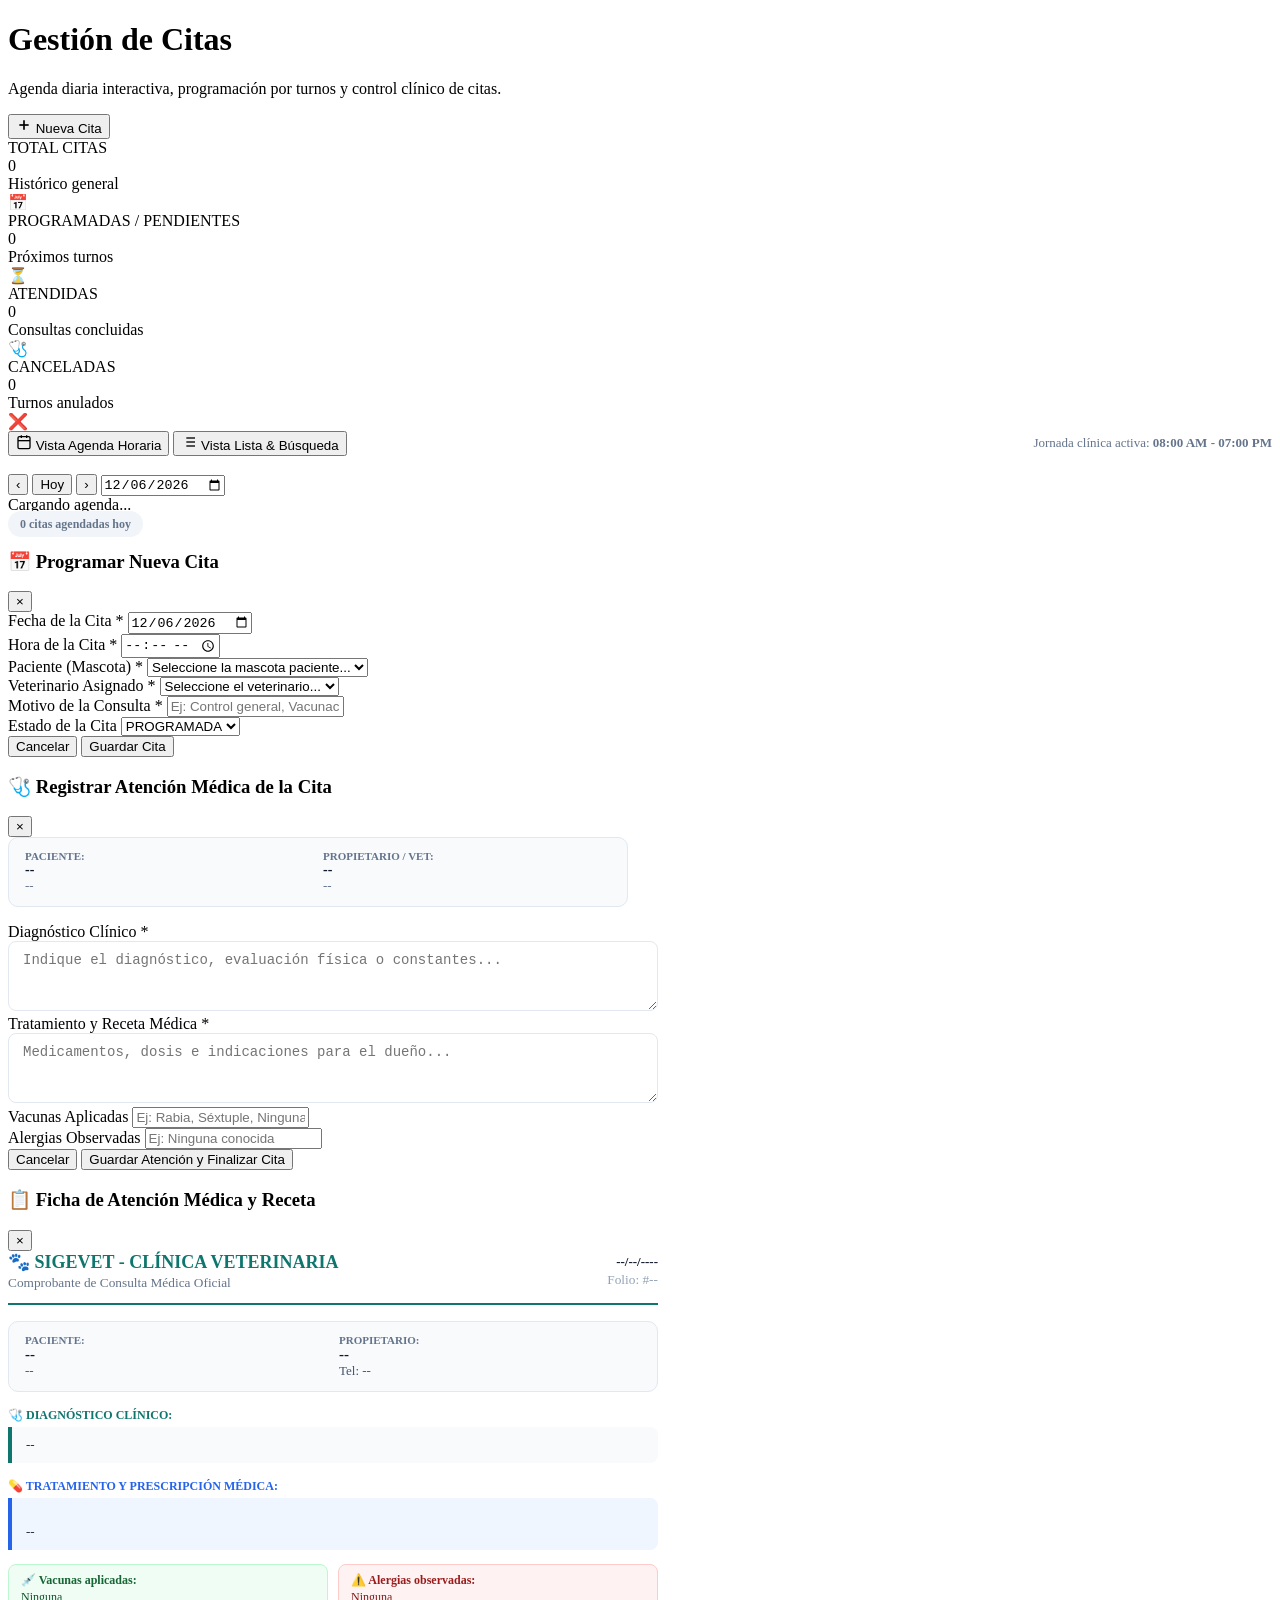
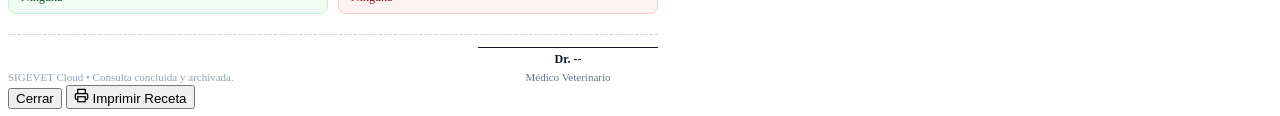
==== src/main/resources/templates/citas.html @ 27f436ce "Implementar control de acceso por roles (RBAC), gestión de usuarios y pruebas unitarias JUnit 5" ====
<!DOCTYPE html>
<html lang="es" xmlns:th="http://www.thymeleaf.org">

<head th:replace="~{fragments/layout :: head('Gestión de Citas - SIGEVET')}"></head>

<body>

<div class="app-layout">

    <!-- ================= BARRA LATERAL (PERSISTENTE) ================= -->
    <aside th:replace="~{fragments/layout :: sidebar('citas')}"></aside>

    <!-- ================= CONTENIDO PRINCIPAL ================= -->
    <div class="main-wrapper">

        <!-- BARRA SUPERIOR -->
        <header th:replace="~{fragments/layout :: topbar('Buscar citas, paciente o veterinario...')}"></header>

        <!-- CUERPO DE LA PÁGINA -->
        <main class="content-body">

            <!-- TÍTULO Y ACCIONES -->
            <div class="page-header-row">
                <div class="page-title-group">
                    <h1>Gestión de Citas</h1>
                    <p>Agenda diaria interactiva, programación por turnos y control clínico de citas.</p>
                </div>

                <div class="header-actions">
                    <button class="btn-primary" onclick="abrirModalCrear()">
                        <svg width="16" height="16" viewBox="0 0 24 24" fill="none" stroke="currentColor" stroke-width="2.5">
                            <line x1="12" y1="5" x2="12" y2="19"></line>
                            <line x1="5" y1="12" x2="19" y2="12"></line>
                        </svg>
                        Nueva Cita
                    </button>
                </div>
            </div>

            <!-- TARJETAS MÉTRICAS -->
            <section class="metrics-grid">
                <div class="metric-card">
                    <div>
                        <div class="metric-label">TOTAL CITAS</div>
                        <div class="metric-value" id="kpiTotalCitas">0</div>
                        <div class="metric-subtext">Histórico general</div>
                    </div>
                    <div class="metric-icon-wrap icon-blue">📅</div>
                </div>

                <div class="metric-card">
                    <div>
                        <div class="metric-label">PROGRAMADAS / PENDIENTES</div>
                        <div class="metric-value" id="kpiPendientes">0</div>
                        <div class="metric-subtext">Próximos turnos</div>
                    </div>
                    <div class="metric-icon-wrap icon-amber">⏳</div>
                </div>

                <div class="metric-card">
                    <div>
                        <div class="metric-label">ATENDIDAS</div>
                        <div class="metric-value" id="kpiAtendidas">0</div>
                        <div class="metric-subtext">Consultas concluidas</div>
                    </div>
                    <div class="metric-icon-wrap icon-green">🩺</div>
                </div>

                <div class="metric-card">
                    <div>
                        <div class="metric-label">CANCELADAS</div>
                        <div class="metric-value" id="kpiCanceladas">0</div>
                        <div class="metric-subtext">Turnos anulados</div>
                    </div>
                    <div class="metric-icon-wrap icon-gray">❌</div>
                </div>
            </section>

            <!-- SELECTOR DE VISTA DUAL: AGENDA HORARIA vs LISTA GENERAL -->
            <div style="display:flex; justify-content:space-between; align-items:center; margin-bottom:18px; flex-wrap:wrap; gap:12px;">
                <div class="view-toggle-container">
                    <button class="btn-view-toggle active" id="btnToggleAgenda" onclick="cambiarModoVista('agenda')">
                        <svg width="16" height="16" viewBox="0 0 24 24" fill="none" stroke="currentColor" stroke-width="2">
                            <rect x="3" y="4" width="18" height="18" rx="2" ry="2"></rect>
                            <line x1="16" y1="2" x2="16" y2="6"></line>
                            <line x1="8" y1="2" x2="8" y2="6"></line>
                            <line x1="3" y1="10" x2="21" y2="10"></line>
                        </svg>
                        Vista Agenda Horaria
                    </button>
                    <button class="btn-view-toggle" id="btnToggleLista" onclick="cambiarModoVista('lista')">
                        <svg width="16" height="16" viewBox="0 0 24 24" fill="none" stroke="currentColor" stroke-width="2">
                            <line x1="8" y1="6" x2="21" y2="6"></line>
                            <line x1="8" y1="12" x2="21" y2="12"></line>
                            <line x1="8" y1="18" x2="21" y2="18"></line>
                            <line x1="3" y1="6" x2="3.01" y2="6"></line>
                            <line x1="3" y1="12" x2="3.01" y2="12"></line>
                            <line x1="3" y1="18" x2="3.01" y2="18"></line>
                        </svg>
                        Vista Lista & Búsqueda
                    </button>
                </div>

                <div style="font-size:13px; color:#64748b;">
                    Jornada clínica activa: <strong>08:00 AM - 07:00 PM</strong>
                </div>
            </div>

            <!-- ==========================================================
                 VISTA 1: AGENDA HORARIA DEL DÍA (INTERACTIVA)
                 ========================================================== -->
            <div id="seccionAgendaView">
                <!-- BARRA DE NAVEGACIÓN DE FECHAS -->
                <div class="agenda-toolbar">
                    <div class="agenda-date-controls">
                        <button class="btn-nav-date" title="Día Anterior" onclick="cambiarDiaRelativo(-1)">&lsaquo;</button>
                        <button class="btn-today-quick" onclick="irAHoy()">Hoy</button>
                        <button class="btn-nav-date" title="Día Siguiente" onclick="cambiarDiaRelativo(1)">&rsaquo;</button>
                        <input type="date" id="agendaFechaPicker" class="agenda-date-input" onchange="seleccionarFechaAgenda(this.value)">
                    </div>

                    <div class="agenda-display-title" id="agendaFechaTitulo">
                        Cargando agenda...
                    </div>

                    <div>
                        <span style="font-size:12px; color:#64748b; background:#f1f5f9; padding:6px 12px; border-radius:20px; font-weight:600;" id="contadorCitasDia">
                            0 citas agendadas hoy
                        </span>
                    </div>
                </div>

                <!-- GRILLA DE HORARIOS DE LA JORNADA -->
                <div class="agenda-schedule-card">
                    <div class="agenda-slots-table" id="agendaSlotsContainer">
                        <!-- Generado dinámicamente de 08:00 a 19:00 -->
                    </div>
                </div>
            </div>

            <!-- ==========================================================
                 VISTA 2: LISTA GENERAL & BÚSQUEDA TRADICIONAL
                 ========================================================== -->
            <div id="seccionListaView" style="display:none;">
                <!-- TOOLBAR DE FILTROS & BÚSQUEDA -->
                <div class="filter-toolbar">
                    <div class="filter-toolbar-group">
                        <div class="filter-search-box">
                            <svg viewBox="0 0 24 24" fill="none" stroke="currentColor" stroke-width="2">
                                <circle cx="11" cy="11" r="8"></circle>
                                <line x1="21" y1="21" x2="16.65" y2="16.65"></line>
                            </svg>
                            <input type="text" id="filtroTexto" placeholder="Buscar por paciente, motivo o veterinario..." onkeydown="if(event.key==='Enter') aplicarFiltrosLista()">
                        </div>

                        <select id="filtroEstadoLista" class="filter-select" onchange="aplicarFiltrosLista()">
                            <option value="TODOS">Todos los estados</option>
                            <option value="PROGRAMADA">Solo Programadas</option>
                            <option value="PENDIENTE">Solo Pendientes</option>
                            <option value="ATENDIDA">Solo Atendidas</option>
                            <option value="CANCELADA">Solo Canceladas</option>
                        </select>
                    </div>

                    <div class="filter-actions">
                        <button class="btn-filter-search" onclick="aplicarFiltrosLista()">
                            <svg width="15" height="15" viewBox="0 0 24 24" fill="none" stroke="currentColor" stroke-width="2.5">
                                <circle cx="11" cy="11" r="8"></circle>
                                <line x1="21" y1="21" x2="16.65" y2="16.65"></line>
                            </svg>
                            Buscar
                        </button>
                        <button class="btn-filter-reset" onclick="limpiarFiltrosLista()">
                            <svg width="15" height="15" viewBox="0 0 24 24" fill="none" stroke="currentColor" stroke-width="2">
                                <path d="M3 12a9 9 0 1 0 9-9 9.75 9.75 0 0 0-6.74 2.74L3 8"></path>
                                <path d="M3 3v5h5"></path>
                            </svg>
                            Limpiar
                        </button>
                    </div>
                </div>

                <!-- CONTENEDOR DE TARJETAS DE CITA -->
                <div class="citas-cards-container" id="citasContainer">
                    <!-- Tarjetas de citas -->
                </div>

                <!-- PAGINACIÓN DE LISTA -->
                <div class="pagination-container" id="paginacionContainerLista" style="display:none; margin-top:16px;">
                    <div class="pagination-info" id="paginacionInfoLista">
                        Mostrando 0 de 0 citas
                    </div>
                    <div class="pagination-nav" id="paginacionNavLista">
                        <!-- Botones dinámicos -->
                    </div>
                </div>
            </div>

        </main>

    </div>

</div>

<!-- ================= MODAL REGISTRAR / EDITAR CITA ================= -->
<div class="modal-overlay" id="modalCita">
    <div class="modal-container">
        <div class="modal-header">
            <h3 id="modalTitulo"><span>📅</span> Programar Nueva Cita</h3>
            <button class="btn-close-modal" onclick="cerrarModalCita()">&times;</button>
        </div>

        <form id="formCita" onsubmit="guardarCita(event)">
            <input type="hidden" id="citaId">

            <div class="modal-body">
                <div class="form-row">
                    <div class="form-group">
                        <label for="inputFecha">Fecha de la Cita *</label>
                        <input type="date" id="inputFecha" required>
                    </div>

                    <div class="form-group">
                        <label for="inputHora">Hora de la Cita *</label>
                        <input type="time" id="inputHora" required>
                    </div>
                </div>

                <div class="form-group">
                    <label for="inputMascotaId">Paciente (Mascota) *</label>
                    <select id="inputMascotaId" required>
                        <option value="" disabled selected>Seleccione la mascota paciente...</option>
                    </select>
                </div>

                <div class="form-group">
                    <label for="inputVeterinarioId">Veterinario Asignado *</label>
                    <select id="inputVeterinarioId" required>
                        <option value="" disabled selected>Seleccione el veterinario...</option>
                    </select>
                </div>

                <div class="form-group">
                    <label for="inputMotivo">Motivo de la Consulta *</label>
                    <input type="text" id="inputMotivo" placeholder="Ej: Control general, Vacunación Séxtuple, Desparasitación..." required maxlength="255">
                </div>

                <div class="form-group">
                    <label for="inputEstado">Estado de la Cita</label>
                    <select id="inputEstado">
                        <option value="PROGRAMADA">PROGRAMADA</option>
                        <option value="PENDIENTE">PENDIENTE</option>
                        <option value="ATENDIDA">ATENDIDA</option>
                        <option value="CANCELADA">CANCELADA</option>
                    </select>
                </div>
            </div>

            <div class="modal-footer">
                <button type="button" class="btn-secondary" onclick="cerrarModalCita()">Cancelar</button>
                <button type="submit" class="btn-primary" id="btnGuardar">Guardar Cita</button>
            </div>
        </form>
    </div>
</div>

<!-- ================= MODAL REGISTRAR ATENCIÓN DESDE CITA ================= -->
<div class="modal-overlay" id="modalAtenderCita">
    <div class="modal-container" style="max-width: 620px;">
        <div class="modal-header">
            <h3><span>🩺</span> Registrar Atención Médica de la Cita</h3>
            <button class="btn-close-modal" onclick="cerrarModalAtenderCita()">&times;</button>
        </div>

        <form id="formAtenderCita" onsubmit="guardarAtencionDesdeCita(event)">
            <input type="hidden" id="atenderCitaId">
            <input type="hidden" id="atenderMascotaId">
            <input type="hidden" id="atenderVeterinarioId">

            <div class="modal-body">
                <div style="background:#f8fafc; border:1px solid #e2e8f0; border-radius:10px; padding:12px 16px; margin-bottom:16px; font-size:13px; display:grid; grid-template-columns:1fr 1fr; gap:10px;">
                    <div>
                        <span style="color:#64748b; display:block; font-size:11px; font-weight:700;">PACIENTE:</span>
                        <strong id="atenderInfoPaciente" style="color:#0f172a; font-size:14px;">--</strong>
                        <div id="atenderInfoEspecie" style="color:#64748b;">--</div>
                    </div>
                    <div>
                        <span style="color:#64748b; display:block; font-size:11px; font-weight:700;">PROPIETARIO / VET:</span>
                        <strong id="atenderInfoPropietario" style="color:#0f172a; font-size:14px;">--</strong>
                        <div id="atenderInfoVeterinario" style="color:#64748b;">--</div>
                    </div>
                </div>

                <div class="form-group">
                    <label for="atenderDiagnostico">Diagnóstico Clínico *</label>
                    <textarea id="atenderDiagnostico" rows="3" placeholder="Indique el diagnóstico, evaluación física o constantes..." required style="width:100%; padding:10px 14px; border:1px solid #e2e8f0; border-radius:8px; font-size:14px; outline:none; resize:vertical;"></textarea>
                </div>

                <div class="form-group">
                    <label for="atenderTratamiento">Tratamiento y Receta Médica *</label>
                    <textarea id="atenderTratamiento" rows="3" placeholder="Medicamentos, dosis e indicaciones para el dueño..." required style="width:100%; padding:10px 14px; border:1px solid #e2e8f0; border-radius:8px; font-size:14px; outline:none; resize:vertical;"></textarea>
                </div>

                <div class="form-row">
                    <div class="form-group">
                        <label for="atenderVacunas">Vacunas Aplicadas</label>
                        <input type="text" id="atenderVacunas" placeholder="Ej: Rabia, Séxtuple, Ninguna">
                    </div>
                    <div class="form-group">
                        <label for="atenderAlergias">Alergias Observadas</label>
                        <input type="text" id="atenderAlergias" placeholder="Ej: Ninguna conocida">
                    </div>
                </div>
            </div>

            <div class="modal-footer">
                <button type="button" class="btn-secondary" onclick="cerrarModalAtenderCita()">Cancelar</button>
                <button type="submit" class="btn-primary">Guardar Atención y Finalizar Cita</button>
            </div>
        </form>
    </div>
</div>

<!-- ================= MODAL VER FICHA Y RECETA DE ATENCIÓN ================= -->
<div class="modal-overlay" id="modalFichaAtencion">
    <div class="modal-container" style="max-width: 650px;">
        <div class="modal-header">
            <h3><span>📋</span> Ficha de Atención Médica y Receta</h3>
            <button class="btn-close-modal" onclick="cerrarModalFichaAtencion()">&times;</button>
        </div>

        <div class="modal-body" id="imprimibleFichaCita">
            <!-- CABECERA -->
            <div style="border-bottom:2px solid #0f766e; padding-bottom:12px; margin-bottom:16px; display:flex; justify-content:space-between; align-items:center;">
                <div>
                    <h2 style="color:#0f766e; font-size:18px; font-weight:800; margin:0;">🐾 SIGEVET - CLÍNICA VETERINARIA</h2>
                    <small style="color:#64748b;">Comprobante de Consulta Médica Oficial</small>
                </div>
                <div style="text-align:right;">
                    <div style="font-weight:700; color:#0f172a; font-size:13px;" id="fichaFecha">--/--/----</div>
                    <small style="color:#94a3b8;" id="fichaFolio">Folio: #--</small>
                </div>
            </div>

            <!-- DATOS PACIENTE / DUEÑO -->
            <div style="background:#f8fafc; border:1px solid #e2e8f0; border-radius:10px; padding:12px 16px; margin-bottom:16px; display:grid; grid-template-columns:1fr 1fr; gap:12px; font-size:13px;">
                <div>
                    <span style="color:#64748b; display:block; font-size:11px; font-weight:700; text-transform:uppercase;">Paciente:</span>
                    <strong style="font-size:15px; color:#0f172a;" id="fichaPaciente">--</strong>
                    <div style="color:#475569;" id="fichaEspecieRaza">--</div>
                </div>
                <div>
                    <span style="color:#64748b; display:block; font-size:11px; font-weight:700; text-transform:uppercase;">Propietario:</span>
                    <strong style="font-size:15px; color:#0f172a;" id="fichaPropietario">--</strong>
                    <div style="color:#475569;" id="fichaTelefono">Tel: --</div>
                </div>
            </div>

            <!-- DIAGNÓSTICO -->
            <div style="margin-bottom:14px;">
                <h4 style="font-size:12px; font-weight:800; color:#0f766e; text-transform:uppercase; margin-bottom:4px;">
                    🩺 Diagnóstico Clínico:
                </h4>
                <div style="background:#f8fafc; border-left:4px solid #0f766e; padding:10px 14px; font-size:13px; color:#1e293b; border-radius:0 8px 8px 0;" id="fichaDiagnostico">
                    --
                </div>
            </div>

            <!-- TRATAMIENTO Y RECETA -->
            <div style="margin-bottom:14px;">
                <h4 style="font-size:12px; font-weight:800; color:#2563eb; text-transform:uppercase; margin-bottom:4px;">
                    💊 Tratamiento y Prescripción Médica:
                </h4>
                <div style="background:#eff6ff; border-left:4px solid #2563eb; padding:10px 14px; font-size:13px; color:#1e293b; border-radius:0 8px 8px 0; white-space:pre-line;" id="fichaTratamiento">
                    --
                </div>
            </div>

            <!-- VACUNAS Y ALERGIAS -->
            <div style="display:grid; grid-template-columns:1fr 1fr; gap:10px; margin-bottom:20px; font-size:12px;">
                <div style="background:#f0fdf4; border:1px solid #bbf7d0; border-radius:8px; padding:8px 12px;">
                    <strong style="color:#166534; display:block; margin-bottom:2px;">💉 Vacunas aplicadas:</strong>
                    <span style="color:#14532d;" id="fichaVacunas">Ninguna</span>
                </div>
                <div style="background:#fef2f2; border:1px solid #fecaca; border-radius:8px; padding:8px 12px;">
                    <strong style="color:#991b1b; display:block; margin-bottom:2px;">⚠️ Alergias observadas:</strong>
                    <span style="color:#7f1d1d;" id="fichaAlergias">Ninguna</span>
                </div>
            </div>

            <!-- FIRMA DEL VETERINARIO -->
            <div style="margin-top:20px; padding-top:12px; border-top:1px dashed #cbd5e1; display:flex; justify-content:space-between; align-items:flex-end;">
                <div>
                    <small style="color:#94a3b8; font-size:11px;">SIGEVET Cloud • Consulta concluida y archivada.</small>
                </div>
                <div style="text-align:center; min-width:180px;">
                    <div style="border-bottom:1px solid #0f172a; width:100%; margin-bottom:4px;"></div>
                    <strong style="font-size:12px; color:#0f172a; display:block;" id="fichaVeterinario">Dr. --</strong>
                    <span style="font-size:11px; color:#64748b;">Médico Veterinario</span>
                </div>
            </div>
        </div>

        <div class="modal-footer">
            <button type="button" class="btn-secondary" onclick="cerrarModalFichaAtencion()">Cerrar</button>
            <button type="button" class="btn-primary" onclick="imprimirFichaCita()">
                <svg width="15" height="15" viewBox="0 0 24 24" fill="none" stroke="currentColor" stroke-width="2">
                    <polyline points="6 9 6 2 18 2 18 9"></polyline>
                    <path d="M6 18H4a2 2 0 0 1-2-2v-5a2 2 0 0 1 2-2h16a2 2 0 0 1 2 2v5a2 2 0 0 1-2 2h-2"></path>
                    <rect x="6" y="14" width="12" height="8"></rect>
                </svg>
                Imprimir Receta
            </button>
        </div>
    </div>
</div>

<div th:replace="~{fragments/layout :: toastContainer}"></div>

<!-- ================= JAVASCRIPT DINÁMICO ================= -->
<script th:inline="javascript">
    // Control de roles RBAC
    const rolUsuarioActual = /*[[${usuario != null ? usuario.rol : (session.usuario != null ? session.usuario.rol : '')}]]*/ '';
    const esClinico = (rolUsuarioActual === 'ADMINISTRADOR' || rolUsuarioActual === 'VETERINARIO');

    // Variables de estado
    let citasGlobal = [];
    let fechaAgendaSeleccionada = '';
    let modoVistaActual = 'agenda'; // 'agenda' o 'lista'
    let mascotasLista = [];
    let veterinariosLista = [];

    // Estado para paginación de vista lista
    let citasFiltradasLista = [];
    let paginaActualLista = 1;
    const ITEMS_POR_PAGINA_LISTA = 6;

    // Horarios de la jornada clínica (de 08:00 a 19:00)
    const HORAS_JORNADA = [
        '08:00', '09:00', '10:00', '11:00', '12:00',
        '13:00', '14:00', '15:00', '16:00', '17:00', '18:00', '19:00'
    ];

    document.addEventListener("DOMContentLoaded", () => {
        // Inicializar fecha de hoy
        const hoy = new Date().toISOString().split('T')[0];
        fechaAgendaSeleccionada = hoy;
        document.getElementById('agendaFechaPicker').value = hoy;
        document.getElementById('inputFecha').value = hoy;

        cargarCitas();
        cargarEstadisticas();
        cargarComboMascotas();
        cargarComboVeterinarios();
    });

    /**
     * Consume la API REST GET /api/citas
     */
    async function cargarCitas() {
        try {
            const resp = await fetch('/api/citas');
            if (resp.status === 401) {
                window.location.href = '/login?auth=required';
                return;
            }
            citasGlobal = await resp.json();

            // Renderizar según la vista activa
            if (modoVistaActual === 'agenda') {
                renderizarAgenda();
            } else {
                aplicarFiltrosLista();
            }
        } catch (error) {
            console.error("Error al cargar citas:", error);
            mostrarToast("Error al cargar las citas", "error");
        }
    }

    async function cargarEstadisticas() {
        try {
            const resp = await fetch('/api/citas/estadisticas');
            if (resp.ok) {
                const stats = await resp.json();
                document.getElementById('kpiTotalCitas').textContent = stats.totalCitas || 0;
                document.getElementById('kpiPendientes').textContent = stats.pendientes || 0;
                document.getElementById('kpiAtendidas').textContent = stats.atendidas || 0;
                document.getElementById('kpiCanceladas').textContent = stats.canceladas || 0;
            }
        } catch (e) {
            console.error(e);
        }
    }

    async function cargarComboMascotas() {
        try {
            const resp = await fetch('/api/mascotas');
            if (resp.ok) {
                mascotasLista = await resp.json();
                const sel = document.getElementById('inputMascotaId');
                sel.innerHTML = '<option value="" disabled selected>Seleccione la mascota paciente...</option>';
                mascotasLista.forEach(m => {
                    const opt = document.createElement('option');
                    opt.value = m.id;
                    opt.textContent = `${m.nombre} (${m.especie || 'Mascota'} - Dueño: ${m.clienteNombre})`;
                    sel.appendChild(opt);
                });
            }
        } catch (e) {
            console.error(e);
        }
    }

    async function cargarComboVeterinarios() {
        try {
            const resp = await fetch('/api/citas/veterinarios');
            if (resp.ok) {
                veterinariosLista = await resp.json();
                const sel = document.getElementById('inputVeterinarioId');
                sel.innerHTML = '<option value="" disabled selected>Seleccione el veterinario...</option>';
                veterinariosLista.forEach(v => {
                    const opt = document.createElement('option');
                    opt.value = v.id;
                    opt.textContent = `Dr. ${v.nombre}`;
                    sel.appendChild(opt);
                });
            }
        } catch (e) {
            console.error(e);
        }
    }

    /**
     * Alternar entre Vista Agenda y Vista Lista
     */
    function cambiarModoVista(modo) {
        modoVistaActual = modo;
        if (modo === 'agenda') {
            document.getElementById('btnToggleAgenda').classList.add('active');
            document.getElementById('btnToggleLista').classList.remove('active');
            document.getElementById('seccionAgendaView').style.display = 'block';
            document.getElementById('seccionListaView').style.display = 'none';
            renderizarAgenda();
        } else {
            document.getElementById('btnToggleLista').classList.add('active');
            document.getElementById('btnToggleAgenda').classList.remove('active');
            document.getElementById('seccionAgendaView').style.display = 'none';
            document.getElementById('seccionListaView').style.display = 'block';
            aplicarFiltrosLista();
        }
    }

    /**
     * =========================================================================
     * VISTA AGENDA HORARIA (POR DÍA Y HORAS)
     * =========================================================================
     */
    function seleccionarFechaAgenda(fecha) {
        fechaAgendaSeleccionada = fecha;
        renderizarAgenda();
    }

    function irAHoy() {
        const hoy = new Date().toISOString().split('T')[0];
        fechaAgendaSeleccionada = hoy;
        document.getElementById('agendaFechaPicker').value = hoy;
        renderizarAgenda();
    }

    function cambiarDiaRelativo(deltaDias) {
        const d = new Date(fechaAgendaSeleccionada + 'T00:00:00');
        d.setDate(d.getDate() + deltaDias);
        const nuevoStr = d.toISOString().split('T')[0];
        fechaAgendaSeleccionada = nuevoStr;
        document.getElementById('agendaFechaPicker').value = nuevoStr;
        renderizarAgenda();
    }

    function formatearTituloFecha(fechaStr) {
        try {
            const d = new Date(fechaStr + 'T00:00:00');
            const opciones = { weekday: 'long', day: 'numeric', month: 'long', year: 'numeric' };
            const formateado = d.toLocaleDateString('es-ES', opciones);
            return formateado.charAt(0).toUpperCase() + formateado.slice(1);
        } catch (e) {
            return fechaStr;
        }
    }

    function renderizarAgenda() {
        const container = document.getElementById('agendaSlotsContainer');
        const titulo = document.getElementById('agendaFechaTitulo');
        const contador = document.getElementById('contadorCitasDia');
        container.innerHTML = '';

        titulo.textContent = formatearTituloFecha(fechaAgendaSeleccionada);

        // Filtrar citas correspondientes al día seleccionado
        const citasDelDia = citasGlobal.filter(c => c.fecha === fechaAgendaSeleccionada);
        contador.textContent = `${citasDelDia.length} ${citasDelDia.length === 1 ? 'cita programada' : 'citas programadas'}`;

        HORAS_JORNADA.forEach(horaSlot => {
            const row = document.createElement('div');
            row.className = 'agenda-slot-row';

            const horaNum = parseInt(horaSlot.split(':')[0], 10);
            const periodo = horaNum >= 12 ? 'PM' : 'AM';
            const hora12 = horaNum > 12 ? (horaNum - 12) + ':00' : horaSlot;

            // Buscar si hay citas en este slot de hora
            const citasEnSlot = citasDelDia.filter(c => {
                const horaCita = (c.horaFormateada || '').trim();
                if (!horaCita) return false;
                const hNum = parseInt(horaCita.split(':')[0], 10);
                return hNum === horaNum;
            });

            let bodyHTML = '';
            if (citasEnSlot.length === 0) {
                // Horario libre: botón de agendar con 1 click
                bodyHTML = `
                    <button class="btn-slot-available" onclick="abrirModalCrearConHorario('${fechaAgendaSeleccionada}', '${horaSlot}')">
                        <svg width="15" height="15" viewBox="0 0 24 24" fill="none" stroke="currentColor" stroke-width="2.5">
                            <line x1="12" y1="5" x2="12" y2="19"></line>
                            <line x1="5" y1="12" x2="19" y2="12"></line>
                        </svg>
                        Disponible (Clic para agendar a las ${hora12} ${periodo})
                    </button>
                `;
            } else {
                // Hay cita(s) en este slot: renderizar tarjetas
                citasEnSlot.forEach(c => {
                    const estado = (c.estado || 'PROGRAMADA').toUpperCase();
                    let statusClass = 'status-programada';
                    let pillClass = 'pill-programada';

                    if (estado === 'ATENDIDA') {
                        statusClass = 'status-atendida';
                        pillClass = 'pill-atendida';
                    } else if (estado === 'PENDIENTE') {
                        statusClass = 'status-pendiente';
                        pillClass = 'pill-pendiente';
                    } else if (estado === 'CANCELADA') {
                        statusClass = 'status-cancelada';
                        pillClass = 'pill-cancelada';
                    }

                    const espLower = (c.mascotaEspecie || '').toLowerCase();
                    let petIcon = '🐾';
                    if (espLower.includes('perro') || espLower.includes('canino')) petIcon = '🐶';
                    else if (espLower.includes('gato') || espLower.includes('felino')) petIcon = '🐱';

                    const puedeAtender = estado !== 'ATENDIDA' && estado !== 'CANCELADA';

                    bodyHTML += `
                        <div class="agenda-appointment-card ${statusClass}">
                            <div style="display:flex; align-items:center; gap:12px;">
                                <div style="font-size:26px;">${petIcon}</div>
                                <div>
                                    <div style="display:flex; align-items:center; gap:8px;">
                                        <strong style="color:#0f172a; font-size:15px;">${c.mascotaNombre}</strong>
                                        <span style="font-size:12px; color:#64748b;">(${c.mascotaEspecie || 'Mascota'})</span>
                                        <span class="badge-status-pill ${pillClass}">● ${estado}</span>
                                    </div>
                                    <div style="font-size:13px; color:#334155; margin-top:2px;">
                                        <strong>Motivo:</strong> ${c.motivo || 'Consulta General'}
                                    </div>
                                    <div style="font-size:12px; color:#64748b; margin-top:2px;">
                                        👤 Propietario: <strong>${c.clienteNombre}</strong> | 🩺 ${c.veterinarioNombre} | ⏰ Hora: <strong>${c.horaFormateada || horaSlot}</strong>
                                    </div>
                                </div>
                            </div>

                            <div style="display:flex; align-items:center; gap:8px;">
                                ${puedeAtender ? (esClinico ? `
                                    <button class="btn-atender-quick" onclick="abrirModalAtenderCita(${c.id})">
                                        ✓ Atender Consulta
                                    </button>
                                ` : `
                                    <span class="meta-tag" style="background:#f1f5f9; color:#64748b; font-size:11px;" title="Atención restringida a Veterinario">
                                        🩺 Pendiente de Doctor
                                    </span>
                                `) : (estado === 'ATENDIDA' ? `
                                    <button type="button" class="btn-atender-quick" style="background:#f0fdf4; color:#166534; border:1px solid #bbf7d0;" onclick="verAtencionDesdeCita(${c.id})" title="Ver Ficha y Receta Médica">
                                        📋 Ver Atención / Receta
                                    </button>
                                ` : '')}

                                <button class="btn-icon-action" title="Editar cita" onclick="abrirModalEditar(${c.id})">
                                    <svg width="15" height="15" viewBox="0 0 24 24" fill="none" stroke="currentColor" stroke-width="2">
                                        <path d="M11 4H4a2 2 0 0 0-2 2v14a2 2 0 0 0 2 2h14a2 2 0 0 0 2-2v-7"></path>
                                        <path d="M18.5 2.5a2.121 2.121 0 0 1 3 3L12 15l-4 1 1-4 9.5-9.5z"></path>
                                    </svg>
                                </button>

                                <button class="btn-icon-action delete" title="Cancelar / Eliminar" onclick="eliminarCita(${c.id})">
                                    <svg width="15" height="15" viewBox="0 0 24 24" fill="none" stroke="currentColor" stroke-width="2">
                                        <polyline points="3 6 5 6 21 6"></polyline>
                                        <path d="M19 6v14a2 2 0 0 1-2 2H7a2 2 0 0 1-2-2V6m3 0V4a2 2 0 0 1 2-2h4a2 2 0 0 1 2 2v2"></path>
                                    </svg>
                                </button>
                            </div>
                        </div>
                    `;
                });
            }

            row.innerHTML = `
                <div class="agenda-slot-time">
                    <div class="agenda-slot-hour">${hora12}</div>
                    <div class="agenda-slot-period">${periodo}</div>
                </div>
                <div class="agenda-slot-body">
                    ${bodyHTML}
                </div>
            `;

            container.appendChild(row);
        });
    }

    /**
     * Clic en horario disponible de la agenda: autocompleta fecha y hora
     */
    function abrirModalCrearConHorario(fecha, hora) {
        abrirModalCrear();
        document.getElementById('inputFecha').value = fecha;
        document.getElementById('inputHora').value = hora;
    }

    /**
     * =========================================================================
     * VISTA LISTA & BÚSQUEDA TRADICIONAL
     * =========================================================================
     */
    function aplicarFiltrosLista() {
        const q = (document.getElementById('filtroTexto').value || '').toLowerCase().trim();
        const estado = document.getElementById('filtroEstadoLista').value;

        citasFiltradasLista = citasGlobal.filter(c => {
            const cumpleTexto = !q ||
                (c.mascotaNombre && c.mascotaNombre.toLowerCase().includes(q)) ||
                (c.motivo && c.motivo.toLowerCase().includes(q)) ||
                (c.clienteNombre && c.clienteNombre.toLowerCase().includes(q)) ||
                (c.veterinarioNombre && c.veterinarioNombre.toLowerCase().includes(q));

            const cumpleEstado = (estado === 'TODOS') || ((c.estado || '').toUpperCase() === estado);

            return cumpleTexto && cumpleEstado;
        });

        paginaActualLista = 1;
        renderizarPaginacionLista();
    }

    function limpiarFiltrosLista() {
        document.getElementById('filtroTexto').value = '';
        document.getElementById('filtroEstadoLista').value = 'TODOS';
        aplicarFiltrosLista();
    }

    function filtrarGlobal(query) {
        document.getElementById('filtroTexto').value = query;
        if (modoVistaActual !== 'lista') {
            cambiarModoVista('lista');
        } else {
            aplicarFiltrosLista();
        }
    }

    function renderizarPaginacionLista() {
        const container = document.getElementById('citasContainer');
        const pagContainer = document.getElementById('paginacionContainerLista');
        const pagInfo = document.getElementById('paginacionInfoLista');
        const pagNav = document.getElementById('paginacionNavLista');
        container.innerHTML = '';

        const totalRegistros = citasFiltradasLista.length;

        if (totalRegistros === 0) {
            container.innerHTML = `
                <div class="empty-state-row" style="background:white; border-radius:12px; border:1px solid #e2e8f0;">
                    <div class="empty-state-icon">📅</div>
                    <div class="empty-state-title">No se encontraron citas</div>
                    <div class="empty-state-desc">Ajusta los filtros o busca con otro término.</div>
                </div>
            `;
            pagContainer.style.display = 'none';
            return;
        }

        pagContainer.style.display = 'flex';
        const totalPaginas = Math.ceil(totalRegistros / ITEMS_POR_PAGINA_LISTA);
        if (paginaActualLista > totalPaginas) paginaActualLista = totalPaginas;

        const inicio = (paginaActualLista - 1) * ITEMS_POR_PAGINA_LISTA;
        const fin = Math.min(inicio + ITEMS_POR_PAGINA_LISTA, totalRegistros);
        const citasPagina = citasFiltradasLista.slice(inicio, fin);

        pagInfo.innerHTML = `Mostrando <strong>${inicio + 1} - ${fin}</strong> de <strong>${totalRegistros}</strong> citas`;

        citasPagina.forEach(c => {
            const card = document.createElement('div');
            const estado = (c.estado || 'PROGRAMADA').toUpperCase();
            let statusClass = 'status-programada';
            let pillClass = 'pill-programada';

            if (estado === 'ATENDIDA') {
                statusClass = 'status-atendida';
                pillClass = 'pill-atendida';
            } else if (estado === 'PENDIENTE') {
                statusClass = 'status-pendiente';
                pillClass = 'pill-pendiente';
            } else if (estado === 'CANCELADA') {
                statusClass = 'status-cancelada';
                pillClass = 'pill-cancelada';
            }

            card.className = `cita-card ${statusClass}`;

            const espLower = (c.mascotaEspecie || '').toLowerCase();
            let petIcon = '🐾';
            if (espLower.includes('perro') || espLower.includes('canino')) petIcon = '🐶';
            else if (espLower.includes('gato') || espLower.includes('felino')) petIcon = '🐱';

            const puedeAtender = estado !== 'ATENDIDA' && estado !== 'CANCELADA';

            card.innerHTML = `
                <div class="time-box">
                    <div class="time-badge">HORA</div>
                    <div class="time-hour">${c.horaFormateada || '--:--'}</div>
                    <div class="time-date">${c.fecha || ''}</div>
                </div>

                <div class="patient-info">
                    <div class="patient-avatar">${petIcon}</div>
                    <div class="patient-details">
                        <div class="patient-name-row">
                            <span class="patient-name">${c.mascotaNombre}</span>
                            <span class="patient-species-pill">• ${c.mascotaEspecie || ''} ${c.mascotaRaza ? '(' + c.mascotaRaza + ')' : ''}</span>
                        </div>
                        <div class="motivo-text">
                            <strong>Motivo:</strong> ${c.motivo || 'Consulta General'}
                        </div>
                        <div class="meta-tags">
                            <span class="meta-tag">👤 Propietario: <strong>${c.clienteNombre}</strong></span>
                            ${c.clienteTelefono ? `<span class="meta-tag">📞 ${c.clienteTelefono}</span>` : ''}
                            <span class="meta-tag">🩺 ${c.veterinarioNombre}</span>
                        </div>
                    </div>
                </div>

                <div class="status-actions-group">
                    <span class="badge-status-pill ${pillClass}">
                        ● ${estado}
                    </span>

                    ${puedeAtender ? (esClinico ? `
                        <button class="btn-atender-quick" onclick="abrirModalAtenderCita(${c.id})">
                            ✓ Atender Consulta
                        </button>
                    ` : `
                        <span class="meta-tag" style="background:#f1f5f9; color:#64748b; font-size:11px;" title="Atención restringida a Veterinario">
                            🩺 Pendiente de Doctor
                        </span>
                    `) : (estado === 'ATENDIDA' ? `
                        <button type="button" class="btn-atender-quick" style="background:#f0fdf4; color:#166534; border:1px solid #bbf7d0;" onclick="verAtencionDesdeCita(${c.id})" title="Ver Ficha y Receta Médica">
                            📋 Ver Atención / Receta
                        </button>
                    ` : '')}

                    <button class="btn-icon-action" title="Editar cita" onclick="abrirModalEditar(${c.id})">
                        <svg width="15" height="15" viewBox="0 0 24 24" fill="none" stroke="currentColor" stroke-width="2">
                            <path d="M11 4H4a2 2 0 0 0-2 2v14a2 2 0 0 0 2 2h14a2 2 0 0 0 2-2v-7"></path>
                            <path d="M18.5 2.5a2.121 2.121 0 0 1 3 3L12 15l-4 1 1-4 9.5-9.5z"></path>
                        </svg>
                    </button>

                    <button class="btn-icon-action delete" title="Cancelar / Eliminar" onclick="eliminarCita(${c.id})">
                        <svg width="15" height="15" viewBox="0 0 24 24" fill="none" stroke="currentColor" stroke-width="2">
                            <polyline points="3 6 5 6 21 6"></polyline>
                            <path d="M19 6v14a2 2 0 0 1-2 2H7a2 2 0 0 1-2-2V6m3 0V4a2 2 0 0 1 2-2h4a2 2 0 0 1 2 2v2"></path>
                        </svg>
                    </button>
                </div>
            `;

            container.appendChild(card);
        });

        // Paginación botones
        pagNav.innerHTML = '';
        const btnPrev = document.createElement('button');
        btnPrev.className = 'page-btn';
        btnPrev.innerHTML = '&lsaquo; Anterior';
        btnPrev.disabled = paginaActualLista === 1;
        btnPrev.onclick = () => { if (paginaActualLista > 1) { paginaActualLista--; renderizarPaginacionLista(); } };
        pagNav.appendChild(btnPrev);

        for (let i = 1; i <= totalPaginas; i++) {
            if (i === 1 || i === totalPaginas || (i >= paginaActualLista - 1 && i <= paginaActualLista + 1)) {
                const btnNum = document.createElement('button');
                btnNum.className = `page-btn ${i === paginaActualLista ? 'active' : ''}`;
                btnNum.textContent = i;
                btnNum.onclick = () => { paginaActualLista = i; renderizarPaginacionLista(); };
                pagNav.appendChild(btnNum);
            } else if (i === paginaActualLista - 2 || i === paginaActualLista + 2) {
                const dots = document.createElement('span');
                dots.style.cssText = 'padding:0 4px; color:#94a3b8; font-weight:700;';
                dots.textContent = '...';
                pagNav.appendChild(dots);
            }
        }

        const btnNext = document.createElement('button');
        btnNext.className = 'page-btn';
        btnNext.innerHTML = 'Siguiente &rsaquo;';
        btnNext.disabled = paginaActualLista === totalPaginas;
        btnNext.onclick = () => { if (paginaActualLista < totalPaginas) { paginaActualLista++; renderizarPaginacionLista(); } };
        pagNav.appendChild(btnNext);
    }

    /**
     * =========================================================================
     * MODALES & CRUD DE CITAS
     * =========================================================================
     */
    function abrirModalCrear() {
        document.getElementById('formCita').reset();
        document.getElementById('citaId').value = '';
        document.getElementById('inputFecha').value = fechaAgendaSeleccionada || new Date().toISOString().split('T')[0];
        document.getElementById('inputHora').value = '09:00';
        document.getElementById('inputEstado').value = 'PROGRAMADA';
        document.getElementById('modalTitulo').innerHTML = '<span>➕</span> Programar Nueva Cita';
        document.getElementById('btnGuardar').textContent = 'Guardar Cita';
        document.getElementById('modalCita').classList.add('active');
    }

    async function abrirModalEditar(id) {
        try {
            const resp = await fetch(`/api/citas/${id}`);
            if (!resp.ok) throw new Error("No se pudo obtener la cita");
            const c = await resp.json();

            document.getElementById('citaId').value = c.id;
            document.getElementById('inputFecha').value = c.fecha || '';
            document.getElementById('inputHora').value = c.horaFormateada || '';
            document.getElementById('inputMascotaId').value = c.mascotaId || '';
            document.getElementById('inputVeterinarioId').value = c.veterinarioId || '';
            document.getElementById('inputMotivo').value = c.motivo || '';
            document.getElementById('inputEstado').value = (c.estado || 'PROGRAMADA').toUpperCase();

            document.getElementById('modalTitulo').innerHTML = '<span>✏️</span> Editar Cita';
            document.getElementById('btnGuardar').textContent = 'Actualizar Cambios';
            document.getElementById('modalCita').classList.add('active');
        } catch (e) {
            mostrarToast("Error al cargar la cita", "error");
        }
    }

    function cerrarModalCita() {
        document.getElementById('modalCita').classList.remove('active');
    }

    async function guardarCita(e) {
        e.preventDefault();

        const id = document.getElementById('citaId').value;
        const payload = {
            fecha: document.getElementById('inputFecha').value,
            hora: document.getElementById('inputHora').value,
            mascotaId: document.getElementById('inputMascotaId').value,
            veterinarioId: document.getElementById('inputVeterinarioId').value,
            motivo: document.getElementById('inputMotivo').value.trim(),
            estado: document.getElementById('inputEstado').value
        };

        const esEdicion = !!id;
        const url = esEdicion ? `/api/citas/${id}` : '/api/citas';
        const method = esEdicion ? 'PUT' : 'POST';

        try {
            const resp = await fetch(url, {
                method: method,
                headers: { 'Content-Type': 'application/json', 'Accept': 'application/json' },
                body: JSON.stringify(payload)
            });

            const data = await resp.json();
            if (!resp.ok) {
                mostrarToast(data.error || "Ocurrió un error al guardar", "error");
                return;
            }

            cerrarModalCita();
            mostrarToast(esEdicion ? "Cita actualizada con éxito" : "Cita programada con éxito", "success");
            cargarCitas();
            cargarEstadisticas();
        } catch (error) {
            mostrarToast("Error de conexión con el servidor", "error");
        }
    }

    function abrirModalAtenderCita(id) {
        if (!esClinico) {
            mostrarToast("Acceso denegado: Solo el personal veterinario o administrador puede atender consultas.", "error");
            return;
        }

        const c = citasGlobal.find(item => item.id === id);
        if (!c) return;

        document.getElementById('formAtenderCita').reset();
        document.getElementById('atenderCitaId').value = c.id;
        document.getElementById('atenderMascotaId').value = c.mascotaId || '';
        document.getElementById('atenderVeterinarioId').value = c.veterinarioId || '';

        document.getElementById('atenderInfoPaciente').textContent = c.mascotaNombre;
        document.getElementById('atenderInfoEspecie').textContent = `${c.mascotaEspecie || ''} ${c.mascotaRaza ? '(' + c.mascotaRaza + ')' : ''}`;
        document.getElementById('atenderInfoPropietario').textContent = c.clienteNombre;
        document.getElementById('atenderInfoVeterinario').textContent = c.veterinarioNombre;

        document.getElementById('atenderDiagnostico').value = `Motivo de consulta: ${c.motivo}. `;

        document.getElementById('modalAtenderCita').classList.add('active');
    }

    function cerrarModalAtenderCita() {
        document.getElementById('modalAtenderCita').classList.remove('active');
    }

    async function guardarAtencionDesdeCita(e) {
        e.preventDefault();

        const citaId = document.getElementById('atenderCitaId').value;
        const payload = {
            citaId: citaId,
            mascotaId: document.getElementById('atenderMascotaId').value,
            veterinarioId: document.getElementById('atenderVeterinarioId').value || null,
            fecha: new Date().toISOString().split('T')[0],
            diagnostico: document.getElementById('atenderDiagnostico').value.trim(),
            tratamiento: document.getElementById('atenderTratamiento').value.trim(),
            vacunas: document.getElementById('atenderVacunas').value.trim(),
            alergias: document.getElementById('atenderAlergias').value.trim()
        };

        try {
            const resp = await fetch('/api/atenciones', {
                method: 'POST',
                headers: { 'Content-Type': 'application/json', 'Accept': 'application/json' },
                body: JSON.stringify(payload)
            });

            const data = await resp.json();
            if (!resp.ok) {
                mostrarToast(data.error || "Error al registrar la atención", "error");
                return;
            }

            cerrarModalAtenderCita();
            mostrarToast("¡Atención registrada e historial clínico actualizado!", "success");
            cargarCitas();
            cargarEstadisticas();
        } catch (error) {
            mostrarToast("Error de conexión con el servidor", "error");
        }
    }

    async function eliminarCita(id) {
        if (!confirm("¿Desea cancelar y eliminar esta cita de la agenda?")) return;

        try {
            const resp = await fetch(`/api/citas/${id}`, { method: 'DELETE' });
            if (resp.ok) {
                mostrarToast("Cita cancelada con éxito", "success");
                cargarCitas();
                cargarEstadisticas();
            }
        } catch (e) {
            mostrarToast("Error de conexión", "error");
        }
    }

    /**
     * Ver atención y receta médica vinculada a la cita (Modal In Situ)
     */
    async function verAtencionDesdeCita(citaId) {
        try {
            const resp = await fetch(`/api/atenciones/por-cita/${citaId}`);
            if (!resp.ok) throw new Error("No se pudo obtener la atención");
            const data = await resp.json();

            if (!data.existe || !data.atencion) {
                mostrarToast("Esta cita aún no tiene registrada su atención médica.", "info");
                return;
            }

            const a = data.atencion;
            document.getElementById('fichaFolio').textContent = `Folio: #AT-${a.id} (Cita #${citaId})`;
            document.getElementById('fichaFecha').textContent = a.fecha || '--';
            document.getElementById('fichaPaciente').textContent = a.mascotaNombre || '--';
            document.getElementById('fichaEspecieRaza').textContent = `${a.mascotaEspecie || ''} • ${a.mascotaRaza || ''}`;
            document.getElementById('fichaPropietario').textContent = a.clienteNombre || '--';
            document.getElementById('fichaTelefono').textContent = `Tel: ${a.clienteTelefono || 'S/D'}`;
            document.getElementById('fichaDiagnostico').textContent = a.diagnostico || '--';
            document.getElementById('fichaTratamiento').textContent = a.tratamiento || '--';
            document.getElementById('fichaVacunas').textContent = a.vacunas || 'Ninguna registrada en esta consulta';
            document.getElementById('fichaAlergias').textContent = a.alergias || 'Ninguna observada';
            document.getElementById('fichaVeterinario').textContent = a.veterinarioNombre || 'Médico Veterinario';

            document.getElementById('modalFichaAtencion').classList.add('active');
        } catch (e) {
            mostrarToast("Error al cargar la atención médica", "error");
        }
    }

    function cerrarModalFichaAtencion() {
        document.getElementById('modalFichaAtencion').classList.remove('active');
    }

    function imprimirFichaCita() {
        const contenido = document.getElementById('imprimibleFichaCita').innerHTML;
        const ventana = window.open('', '_blank', 'width=800,height=900');
        ventana.document.write(`
            <html>
                <head>
                    <title>Receta Médica - SIGEVET</title>
                    <style>
                        body { font-family: 'Segoe UI', Arial, sans-serif; padding: 24px; color: #0f172a; }
                        h2, h3, h4 { margin: 0; }
                    </style>
                </head>
                <body>
                    ${contenido}
                </body>
            </html>
        `);
        ventana.document.close();
        ventana.focus();
        setTimeout(() => {
            ventana.print();
            ventana.close();
        }, 300);
    }

    function mostrarToast(mensaje, tipo = "info") {
        const container = document.getElementById('toastContainer');
        const toast = document.createElement('div');
        toast.className = `toast ${tipo}`;
        toast.innerHTML = `<span>${mensaje}</span><span style="cursor:pointer; margin-left:12px;" onclick="this.parentElement.remove()">&times;</span>`;
        container.appendChild(toast);
        setTimeout(() => { if (toast.parentElement) toast.remove(); }, 3500);
    }
</script>

</body>
</html>
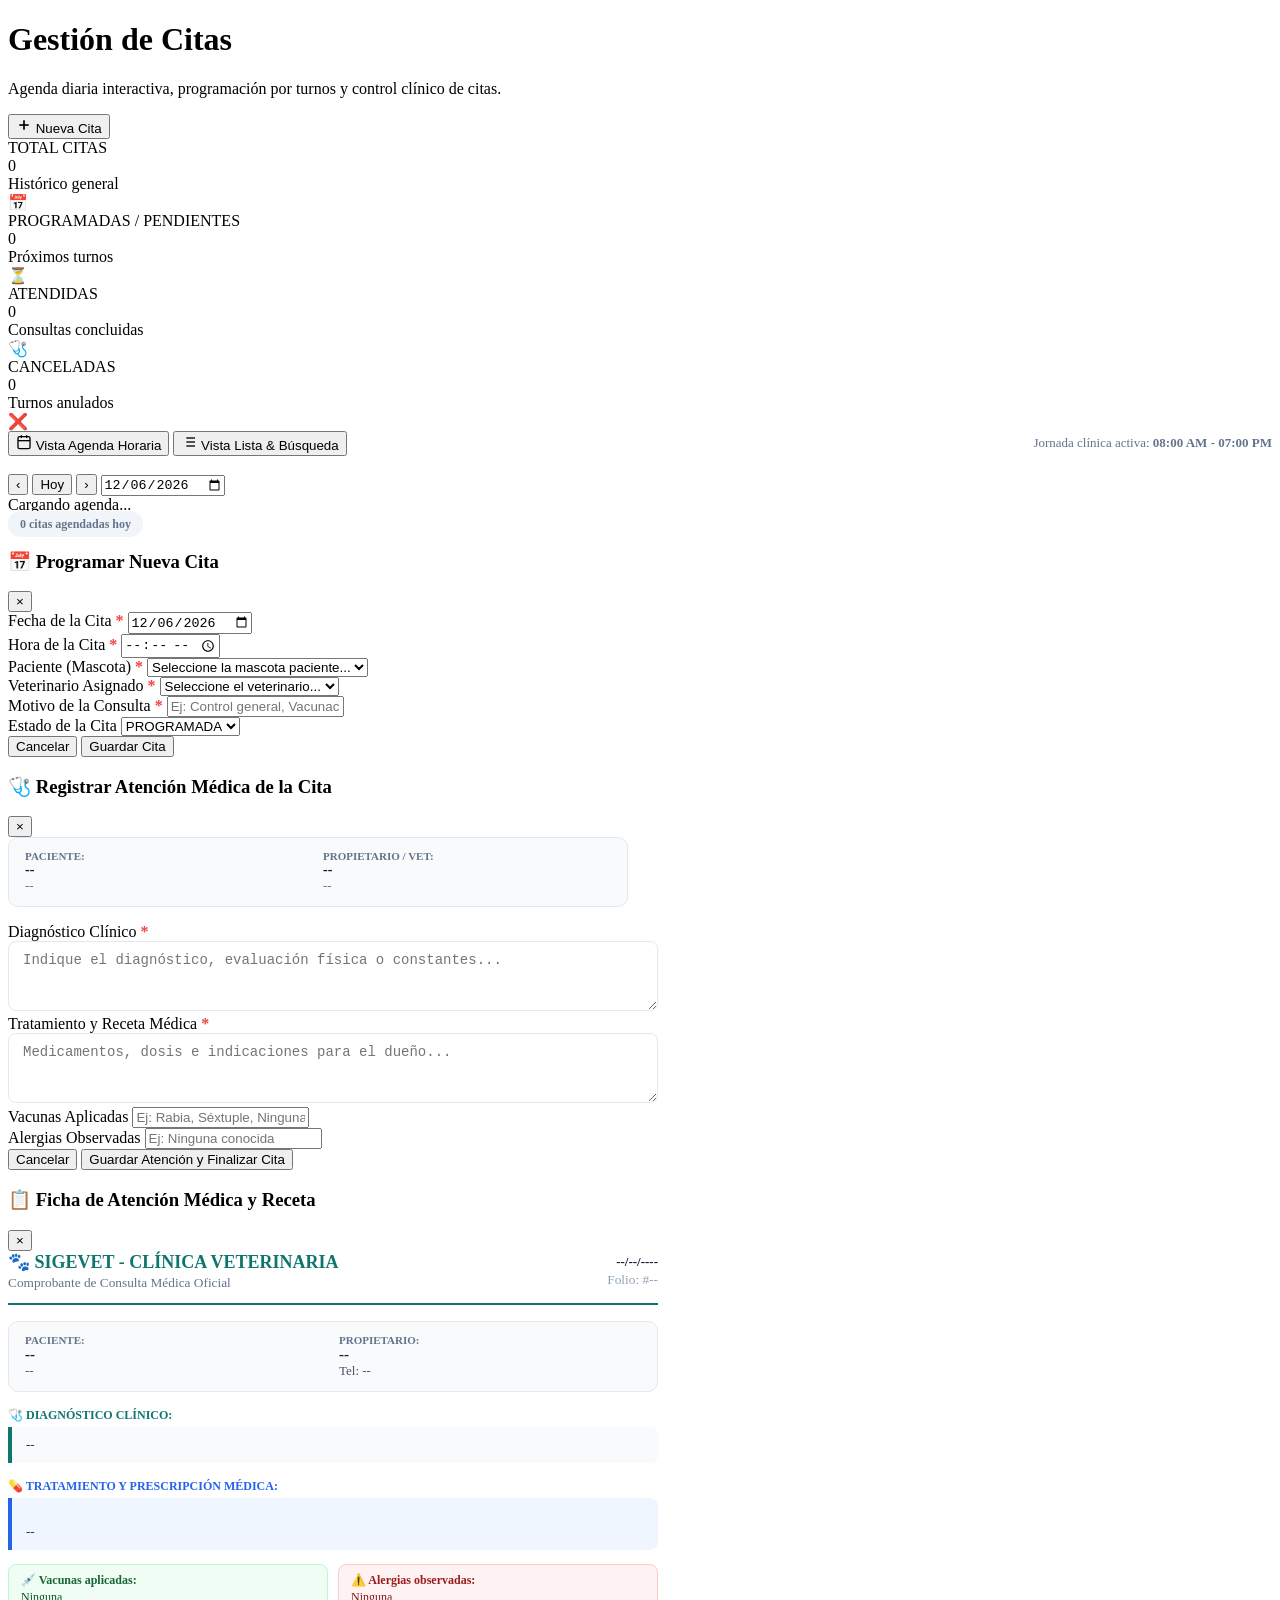
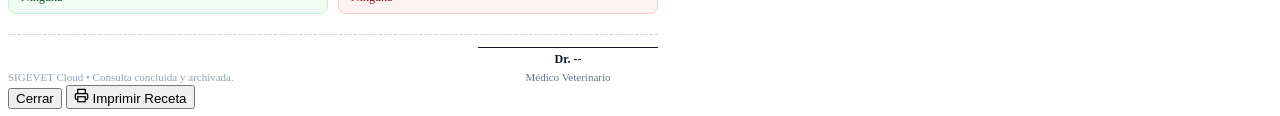
==== commit b8011f23: "Implementar auditoria, borrado logico, correccion de hoja en blanco en impresion y asteriscos rojos " ====
--- a/src/main/resources/templates/citas.html
+++ b/src/main/resources/templates/citas.html
@@ -216,32 +216,32 @@
             <div class="modal-body">
                 <div class="form-row">
                     <div class="form-group">
-                        <label for="inputFecha">Fecha de la Cita *</label>
+                        <label for="inputFecha">Fecha de la Cita <span class="required" style="color:#ef4444; font-weight:800;">*</span></label>
                         <input type="date" id="inputFecha" required>
                     </div>
 
                     <div class="form-group">
-                        <label for="inputHora">Hora de la Cita *</label>
+                        <label for="inputHora">Hora de la Cita <span class="required" style="color:#ef4444; font-weight:800;">*</span></label>
                         <input type="time" id="inputHora" required>
                     </div>
                 </div>
 
                 <div class="form-group">
-                    <label for="inputMascotaId">Paciente (Mascota) *</label>
+                    <label for="inputMascotaId">Paciente (Mascota) <span class="required" style="color:#ef4444; font-weight:800;">*</span></label>
                     <select id="inputMascotaId" required>
                         <option value="" disabled selected>Seleccione la mascota paciente...</option>
                     </select>
                 </div>
 
                 <div class="form-group">
-                    <label for="inputVeterinarioId">Veterinario Asignado *</label>
+                    <label for="inputVeterinarioId">Veterinario Asignado <span class="required" style="color:#ef4444; font-weight:800;">*</span></label>
                     <select id="inputVeterinarioId" required>
                         <option value="" disabled selected>Seleccione el veterinario...</option>
                     </select>
                 </div>
 
                 <div class="form-group">
-                    <label for="inputMotivo">Motivo de la Consulta *</label>
+                    <label for="inputMotivo">Motivo de la Consulta <span class="required" style="color:#ef4444; font-weight:800;">*</span></label>
                     <input type="text" id="inputMotivo" placeholder="Ej: Control general, Vacunación Séxtuple, Desparasitación..." required maxlength="255">
                 </div>
 
@@ -292,12 +292,12 @@
                 </div>
 
                 <div class="form-group">
-                    <label for="atenderDiagnostico">Diagnóstico Clínico *</label>
+                    <label for="atenderDiagnostico">Diagnóstico Clínico <span class="required" style="color:#ef4444; font-weight:800;">*</span></label>
                     <textarea id="atenderDiagnostico" rows="3" placeholder="Indique el diagnóstico, evaluación física o constantes..." required style="width:100%; padding:10px 14px; border:1px solid #e2e8f0; border-radius:8px; font-size:14px; outline:none; resize:vertical;"></textarea>
                 </div>
 
                 <div class="form-group">
-                    <label for="atenderTratamiento">Tratamiento y Receta Médica *</label>
+                    <label for="atenderTratamiento">Tratamiento y Receta Médica <span class="required" style="color:#ef4444; font-weight:800;">*</span></label>
                     <textarea id="atenderTratamiento" rows="3" placeholder="Medicamentos, dosis e indicaciones para el dueño..." required style="width:100%; padding:10px 14px; border:1px solid #e2e8f0; border-radius:8px; font-size:14px; outline:none; resize:vertical;"></textarea>
                 </div>
 
@@ -446,7 +446,9 @@
         const hoy = new Date().toISOString().split('T')[0];
         fechaAgendaSeleccionada = hoy;
         document.getElementById('agendaFechaPicker').value = hoy;
-        document.getElementById('inputFecha').value = hoy;
+        const inputFecha = document.getElementById('inputFecha');
+        inputFecha.value = hoy;
+        inputFecha.min = hoy;
 
         cargarCitas();
         cargarEstadisticas();
@@ -724,6 +726,13 @@
      * Clic en horario disponible de la agenda: autocompleta fecha y hora
      */
     function abrirModalCrearConHorario(fecha, hora) {
+        const fechaHoraSlot = new Date(`${fecha}T${hora}:00`);
+        const ahora = new Date();
+        ahora.setMinutes(ahora.getMinutes() - 1);
+        if (fechaHoraSlot < ahora) {
+            mostrarToast("El horario seleccionado ya ha pasado. Seleccione el horario actual o posterior.", "error");
+            return;
+        }
         abrirModalCrear();
         document.getElementById('inputFecha').value = fecha;
         document.getElementById('inputHora').value = hora;
@@ -965,6 +974,21 @@
 
     async function guardarCita(e) {
         e.preventDefault();
+
+        const fechaVal = document.getElementById('inputFecha').value;
+        const horaVal = document.getElementById('inputHora').value;
+        const estadoVal = document.getElementById('inputEstado').value;
+
+        // Validación frontend de no retroactividad
+        if (fechaVal && horaVal && estadoVal !== 'ATENDIDA' && estadoVal !== 'CANCELADA') {
+            const fechaHoraIngresada = new Date(`${fechaVal}T${horaVal}:00`);
+            const ahora = new Date();
+            ahora.setMinutes(ahora.getMinutes() - 1);
+            if (fechaHoraIngresada < ahora) {
+                mostrarToast("No se puede agendar una cita en una fecha u hora pasada. Debe seleccionar el horario actual o posterior.", "error");
+                return;
+            }
+        }
 
         const id = document.getElementById('citaId').value;
         const payload = {
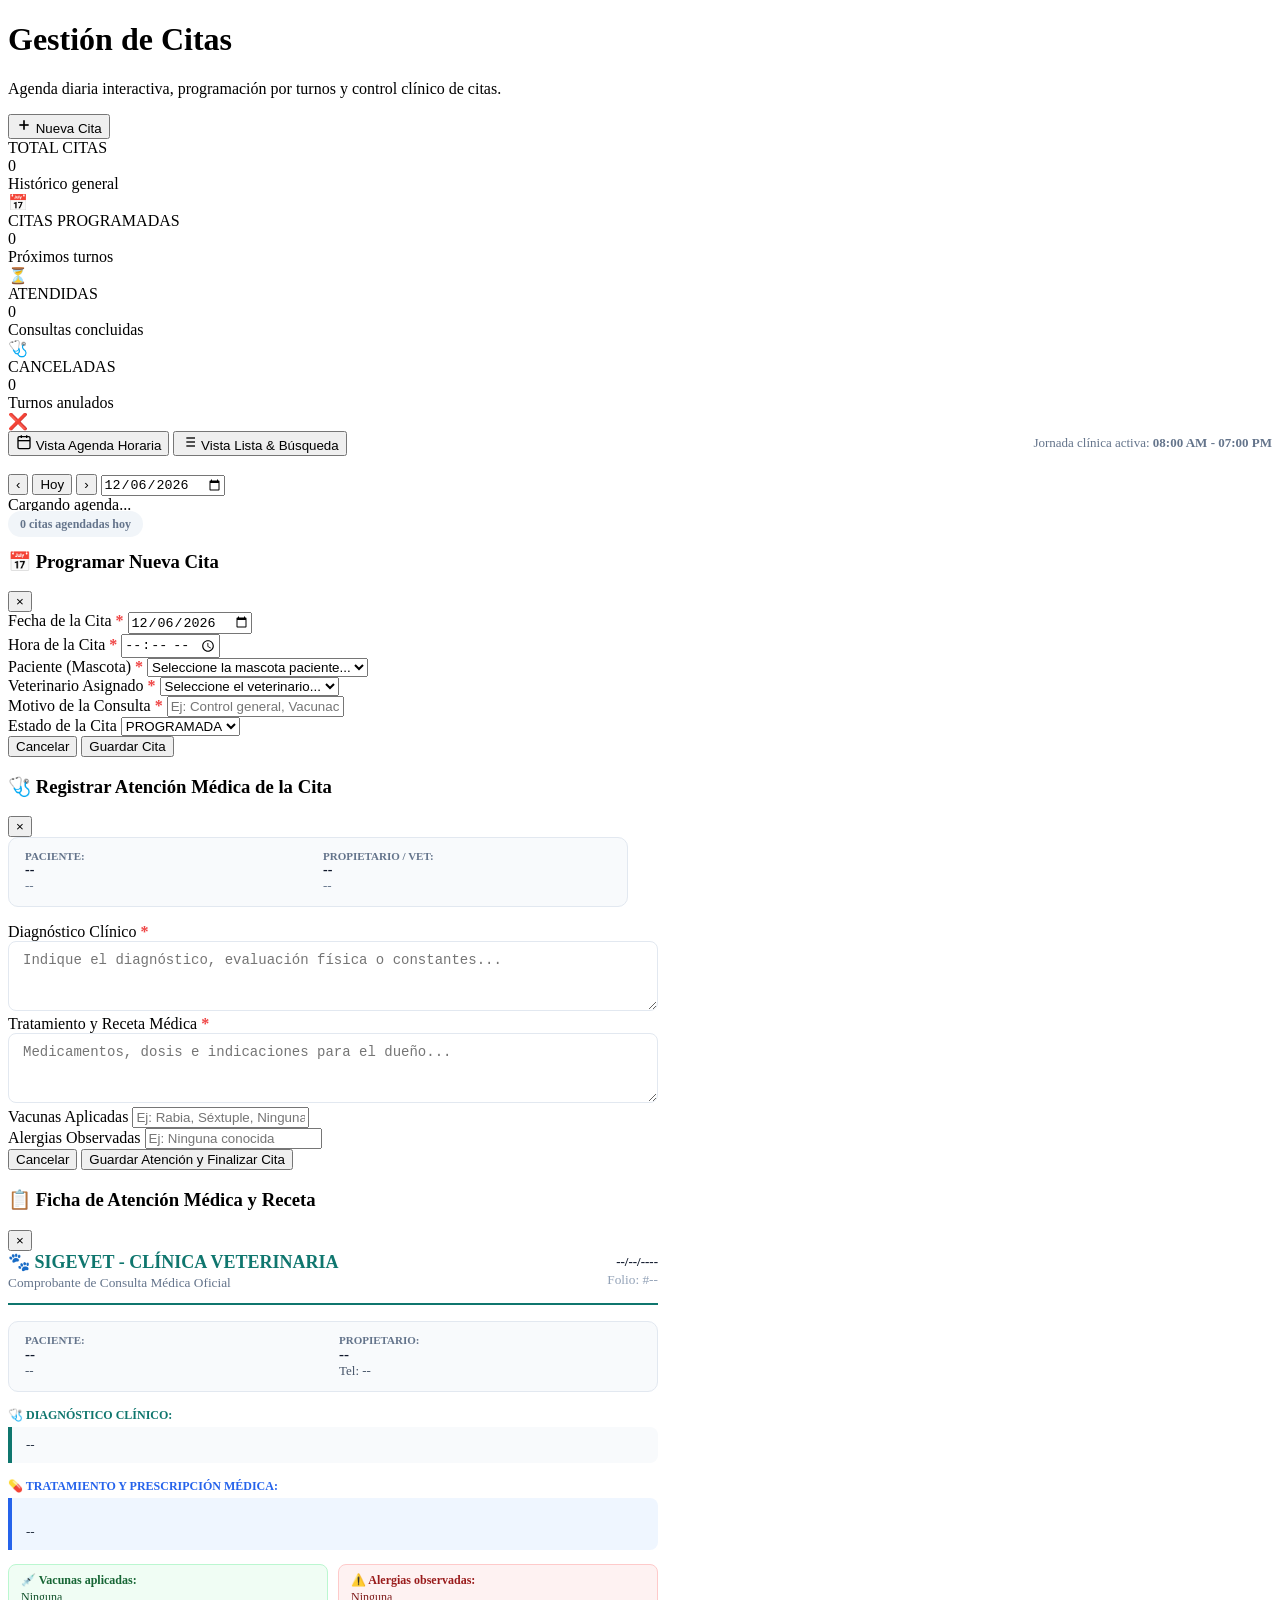
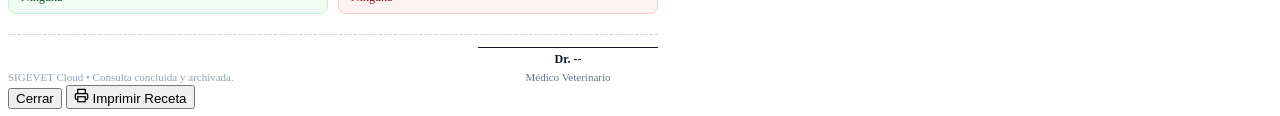
==== commit 05486e7d: "Validar no cruce de horarios por medico, restringir eliminacion solo a PROGRAMADAS y retirar estado " ====
--- a/src/main/resources/templates/citas.html
+++ b/src/main/resources/templates/citas.html
@@ -50,7 +50,7 @@
 
                 <div class="metric-card">
                     <div>
-                        <div class="metric-label">PROGRAMADAS / PENDIENTES</div>
+                        <div class="metric-label">CITAS PROGRAMADAS</div>
                         <div class="metric-value" id="kpiPendientes">0</div>
                         <div class="metric-subtext">Próximos turnos</div>
                     </div>
@@ -156,7 +156,6 @@
                         <select id="filtroEstadoLista" class="filter-select" onchange="aplicarFiltrosLista()">
                             <option value="TODOS">Todos los estados</option>
                             <option value="PROGRAMADA">Solo Programadas</option>
-                            <option value="PENDIENTE">Solo Pendientes</option>
                             <option value="ATENDIDA">Solo Atendidas</option>
                             <option value="CANCELADA">Solo Canceladas</option>
                         </select>
@@ -249,7 +248,6 @@
                     <label for="inputEstado">Estado de la Cita</label>
                     <select id="inputEstado">
                         <option value="PROGRAMADA">PROGRAMADA</option>
-                        <option value="PENDIENTE">PENDIENTE</option>
                         <option value="ATENDIDA">ATENDIDA</option>
                         <option value="CANCELADA">CANCELADA</option>
                     </select>
@@ -696,16 +694,31 @@
                                     </svg>
                                 </button>
 
-                                <button class="btn-icon-action delete" title="Cancelar / Eliminar" onclick="eliminarCita(${c.id})">
-                                    <svg width="15" height="15" viewBox="0 0 24 24" fill="none" stroke="currentColor" stroke-width="2">
-                                        <polyline points="3 6 5 6 21 6"></polyline>
-                                        <path d="M19 6v14a2 2 0 0 1-2 2H7a2 2 0 0 1-2-2V6m3 0V4a2 2 0 0 1 2-2h4a2 2 0 0 1 2 2v2"></path>
-                                    </svg>
-                                </button>
+                                ${estado === 'PROGRAMADA' ? `
+                                    <button class="btn-icon-action delete" title="Eliminar cita programada" onclick="eliminarCita(${c.id})">
+                                        <svg width="15" height="15" viewBox="0 0 24 24" fill="none" stroke="currentColor" stroke-width="2">
+                                            <polyline points="3 6 5 6 21 6"></polyline>
+                                            <path d="M19 6v14a2 2 0 0 1-2 2H7a2 2 0 0 1-2-2V6m3 0V4a2 2 0 0 1 2-2h4a2 2 0 0 1 2 2v2"></path>
+                                        </svg>
+                                    </button>
+                                ` : ''}
                             </div>
                         </div>
                     `;
                 });
+
+                // Si alguna cita fue cancelada o si aún hay doctores disponibles, permitir agendar en este slot
+                const hayCancelada = citasEnSlot.some(c => (c.estado || '').toUpperCase() === 'CANCELADA');
+                const activasEnSlot = citasEnSlot.filter(c => (c.estado || '').toUpperCase() !== 'CANCELADA');
+                if (hayCancelada || activasEnSlot.length < (listaVeterinarios.length || 1)) {
+                    bodyHTML += `
+                        <div style="margin-top:6px;">
+                            <button class="btn-slot-available" style="padding:6px 12px; font-size:12px;" onclick="abrirModalCrearConHorario('${fechaAgendaSeleccionada}', '${horaSlot}')">
+                                + Agendar en esta hora (${hayCancelada ? 'Horario liberado por cita cancelada' : 'Otro médico disponible'})
+                            </button>
+                        </div>
+                    `;
+                }
             }
 
             row.innerHTML = `
@@ -886,12 +899,14 @@
                         </svg>
                     </button>
 
-                    <button class="btn-icon-action delete" title="Cancelar / Eliminar" onclick="eliminarCita(${c.id})">
-                        <svg width="15" height="15" viewBox="0 0 24 24" fill="none" stroke="currentColor" stroke-width="2">
-                            <polyline points="3 6 5 6 21 6"></polyline>
-                            <path d="M19 6v14a2 2 0 0 1-2 2H7a2 2 0 0 1-2-2V6m3 0V4a2 2 0 0 1 2-2h4a2 2 0 0 1 2 2v2"></path>
-                        </svg>
-                    </button>
+                    ${estado === 'PROGRAMADA' ? `
+                        <button class="btn-icon-action delete" title="Eliminar cita programada" onclick="eliminarCita(${c.id})">
+                            <svg width="15" height="15" viewBox="0 0 24 24" fill="none" stroke="currentColor" stroke-width="2">
+                                <polyline points="3 6 5 6 21 6"></polyline>
+                                <path d="M19 6v14a2 2 0 0 1-2 2H7a2 2 0 0 1-2-2V6m3 0V4a2 2 0 0 1 2-2h4a2 2 0 0 1 2 2v2"></path>
+                            </svg>
+                        </button>
+                    ` : ''}
                 </div>
             `;
 
@@ -1092,17 +1107,20 @@
     }
 
     async function eliminarCita(id) {
-        if (!confirm("¿Desea cancelar y eliminar esta cita de la agenda?")) return;
+        if (!confirm("¿Desea eliminar esta cita programada de la agenda?")) return;
 
         try {
             const resp = await fetch(`/api/citas/${id}`, { method: 'DELETE' });
+            const data = await resp.json();
             if (resp.ok) {
-                mostrarToast("Cita cancelada con éxito", "success");
+                mostrarToast(data.mensaje || "Cita programada eliminada con éxito", "success");
                 cargarCitas();
                 cargarEstadisticas();
+            } else {
+                mostrarToast(data.error || "Solo se permite eliminar citas en estado PROGRAMADA", "error");
             }
         } catch (e) {
-            mostrarToast("Error de conexión", "error");
+            mostrarToast("Error de conexión con el servidor", "error");
         }
     }
 
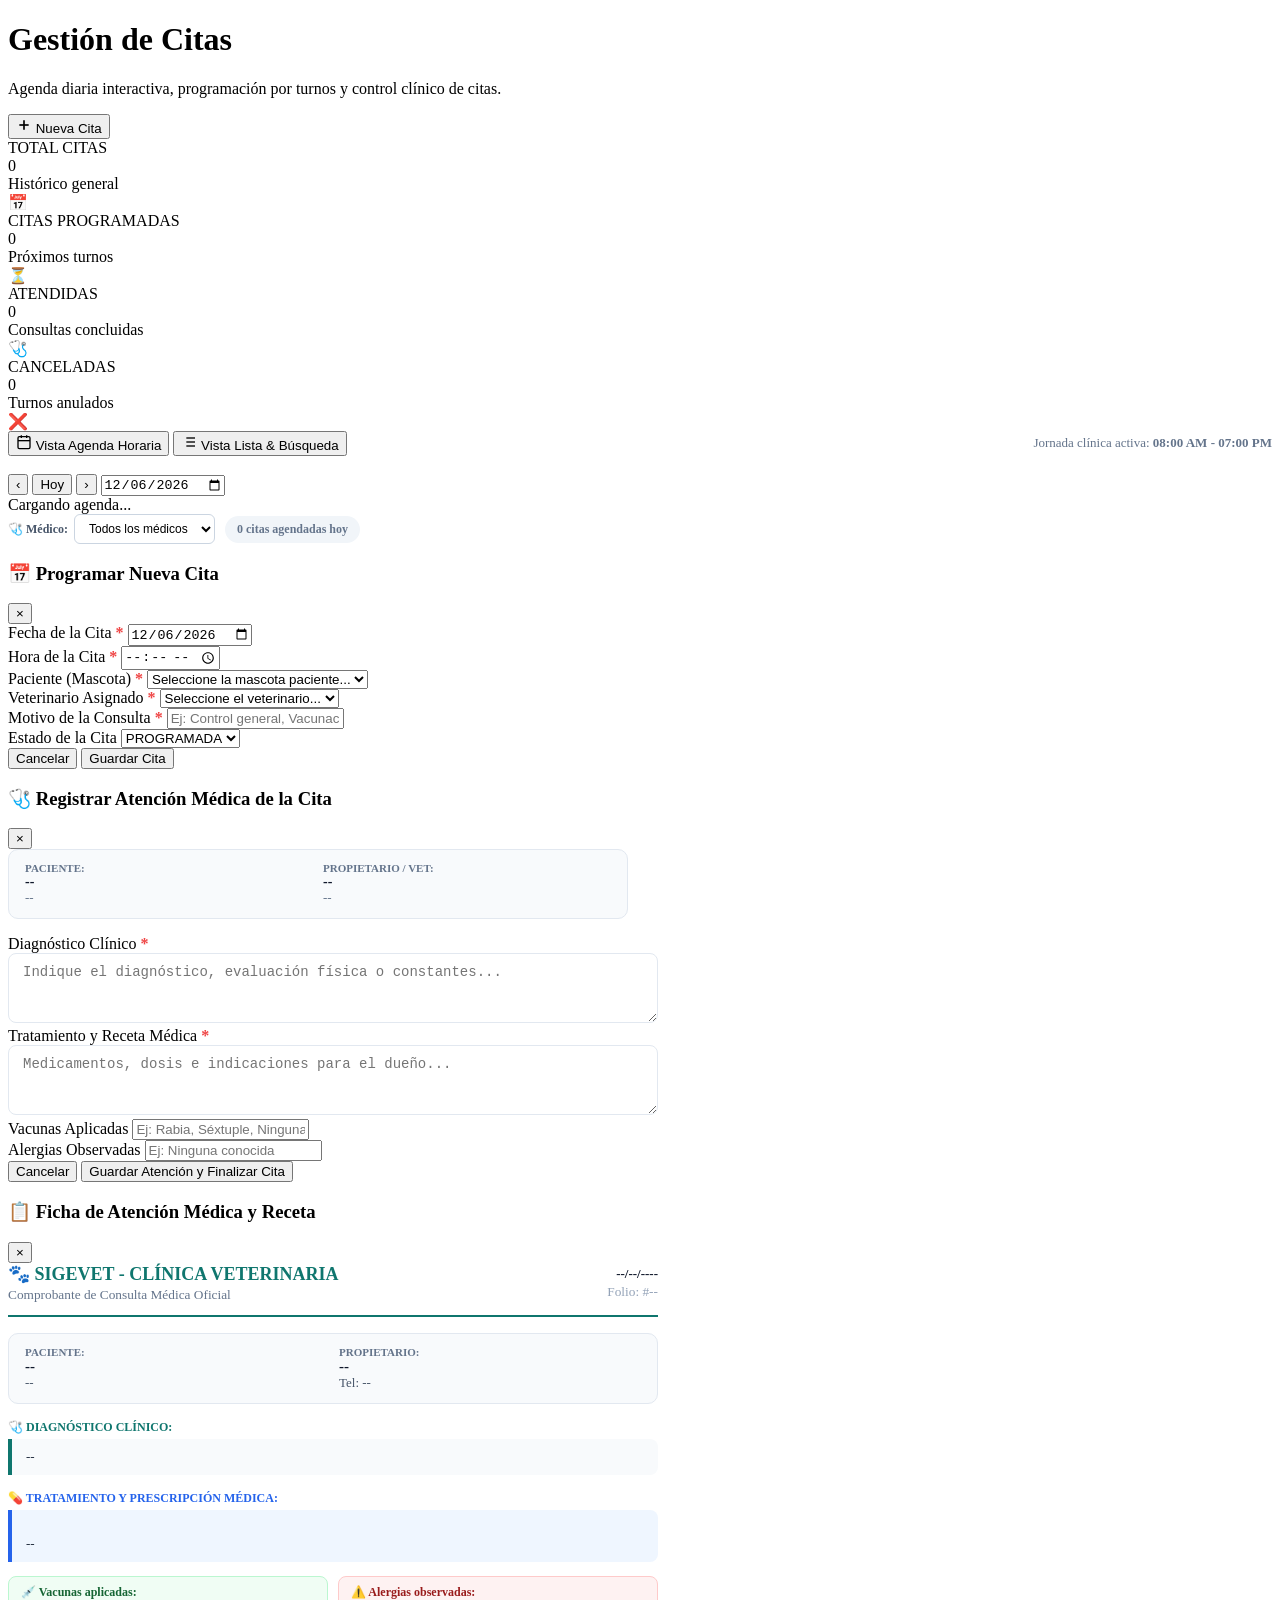
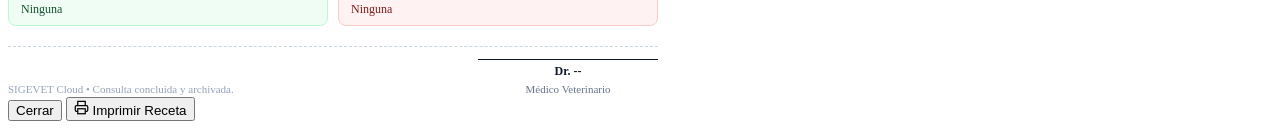
==== commit 36361d84: "Corregir posicionamiento de toasts, filtro inicial de citas por veterinario, preservacion de usuario" ====
--- a/src/main/resources/templates/citas.html
+++ b/src/main/resources/templates/citas.html
@@ -123,7 +123,13 @@
                         Cargando agenda...
                     </div>
 
-                    <div>
+                    <div style="display:flex; align-items:center; gap:10px; flex-wrap:wrap;">
+                        <div style="display:inline-flex; align-items:center; gap:6px;">
+                            <label for="filtroVeterinarioAgenda" style="font-size:12px; font-weight:700; color:#475569;">🩺 Médico:</label>
+                            <select id="filtroVeterinarioAgenda" class="filter-select" style="padding:6px 10px; font-size:12px; border-radius:6px; border:1px solid #cbd5e1; background:white;" onchange="renderizarAgenda()">
+                                <option value="TODOS">Todos los médicos</option>
+                            </select>
+                        </div>
                         <span style="font-size:12px; color:#64748b; background:#f1f5f9; padding:6px 12px; border-radius:20px; font-weight:600;" id="contadorCitasDia">
                             0 citas agendadas hoy
                         </span>
@@ -158,6 +164,10 @@
                             <option value="PROGRAMADA">Solo Programadas</option>
                             <option value="ATENDIDA">Solo Atendidas</option>
                             <option value="CANCELADA">Solo Canceladas</option>
+                        </select>
+
+                        <select id="filtroVeterinarioLista" class="filter-select" onchange="aplicarFiltrosLista()">
+                            <option value="TODOS">Todos los veterinarios</option>
                         </select>
                     </div>
 
@@ -417,9 +427,12 @@
 
 <!-- ================= JAVASCRIPT DINÁMICO ================= -->
 <script th:inline="javascript">
-    // Control de roles RBAC
+    // Control de roles RBAC y sesión
+    const usuarioActualId = /*[[${usuario != null ? usuario.id : (session.usuario != null ? session.usuario.id : null)}]]*/ null;
+    const usuarioActualNombre = /*[[${usuario != null ? (usuario.nombre + ' ' + usuario.apellido) : (session.usuario != null ? (session.usuario.nombre + ' ' + session.usuario.apellido) : '')}]]*/ '';
     const rolUsuarioActual = /*[[${usuario != null ? usuario.rol : (session.usuario != null ? session.usuario.rol : '')}]]*/ '';
     const esClinico = (rolUsuarioActual === 'ADMINISTRADOR' || rolUsuarioActual === 'VETERINARIO');
+    const esVeterinario = (rolUsuarioActual === 'VETERINARIO');
 
     // Variables de estado
     let citasGlobal = [];
@@ -517,6 +530,8 @@
             const resp = await fetch('/api/citas/veterinarios');
             if (resp.ok) {
                 veterinariosLista = await resp.json();
+
+                // 1. Selector en modal crear/editar
                 const sel = document.getElementById('inputVeterinarioId');
                 sel.innerHTML = '<option value="" disabled selected>Seleccione el veterinario...</option>';
                 veterinariosLista.forEach(v => {
@@ -525,6 +540,45 @@
                     opt.textContent = `Dr. ${v.nombre}`;
                     sel.appendChild(opt);
                 });
+
+                // 2. Selector en Toolbar de Vista Agenda
+                const selAgenda = document.getElementById('filtroVeterinarioAgenda');
+                if (selAgenda) {
+                    selAgenda.innerHTML = '<option value="TODOS">Todos los médicos</option>';
+                    veterinariosLista.forEach(v => {
+                        const opt = document.createElement('option');
+                        opt.value = v.id;
+                        opt.textContent = `Dr. ${v.nombre}`;
+                        selAgenda.appendChild(opt);
+                    });
+                    if (esVeterinario && usuarioActualId) {
+                        selAgenda.value = String(usuarioActualId);
+                    }
+                }
+
+                // 3. Selector en Toolbar de Vista Lista
+                const selLista = document.getElementById('filtroVeterinarioLista');
+                if (selLista) {
+                    selLista.innerHTML = '<option value="TODOS">Todos los veterinarios</option>';
+                    veterinariosLista.forEach(v => {
+                        const opt = document.createElement('option');
+                        opt.value = v.id;
+                        opt.textContent = `Dr. ${v.nombre}`;
+                        selLista.appendChild(opt);
+                    });
+                    if (esVeterinario && usuarioActualId) {
+                        selLista.value = String(usuarioActualId);
+                    }
+                }
+
+                // Si es veterinario, sincronizar la vista automáticamente con sus citas asignadas
+                if (esVeterinario && usuarioActualId) {
+                    if (modoVistaActual === 'agenda') {
+                        renderizarAgenda();
+                    } else {
+                        aplicarFiltrosLista();
+                    }
+                }
             }
         } catch (e) {
             console.error(e);
@@ -596,9 +650,18 @@
 
         titulo.textContent = formatearTituloFecha(fechaAgendaSeleccionada);
 
-        // Filtrar citas correspondientes al día seleccionado
-        const citasDelDia = citasGlobal.filter(c => c.fecha === fechaAgendaSeleccionada);
-        contador.textContent = `${citasDelDia.length} ${citasDelDia.length === 1 ? 'cita programada' : 'citas programadas'}`;
+        // Filtrar citas correspondientes al día seleccionado y al veterinario (si aplica)
+        const filtroVet = document.getElementById('filtroVeterinarioAgenda') ? document.getElementById('filtroVeterinarioAgenda').value : (esVeterinario && usuarioActualId ? String(usuarioActualId) : 'TODOS');
+        const citasDelDia = citasGlobal.filter(c => {
+            if (c.fecha !== fechaAgendaSeleccionada) return false;
+            if (filtroVet && filtroVet !== 'TODOS') {
+                return String(c.veterinarioId) === String(filtroVet);
+            }
+            return true;
+        });
+
+        const textoFiltro = (filtroVet && filtroVet !== 'TODOS') ? 'citas asignadas' : 'citas agendadas';
+        contador.textContent = `${citasDelDia.length} ${citasDelDia.length === 1 ? 'cita' : 'citas'} (${textoFiltro} hoy)`;
 
         HORAS_JORNADA.forEach(horaSlot => {
             const row = document.createElement('div');
@@ -710,7 +773,8 @@
                 // Si alguna cita fue cancelada o si aún hay doctores disponibles, permitir agendar en este slot
                 const hayCancelada = citasEnSlot.some(c => (c.estado || '').toUpperCase() === 'CANCELADA');
                 const activasEnSlot = citasEnSlot.filter(c => (c.estado || '').toUpperCase() !== 'CANCELADA');
-                if (hayCancelada || activasEnSlot.length < (listaVeterinarios.length || 1)) {
+                const totalDocs = (veterinariosLista && veterinariosLista.length) ? veterinariosLista.length : 1;
+                if (hayCancelada || activasEnSlot.length < totalDocs) {
                     bodyHTML += `
                         <div style="margin-top:6px;">
                             <button class="btn-slot-available" style="padding:6px 12px; font-size:12px;" onclick="abrirModalCrearConHorario('${fechaAgendaSeleccionada}', '${horaSlot}')">
@@ -759,6 +823,7 @@
     function aplicarFiltrosLista() {
         const q = (document.getElementById('filtroTexto').value || '').toLowerCase().trim();
         const estado = document.getElementById('filtroEstadoLista').value;
+        const filtroVet = document.getElementById('filtroVeterinarioLista') ? document.getElementById('filtroVeterinarioLista').value : (esVeterinario && usuarioActualId ? String(usuarioActualId) : 'TODOS');
 
         citasFiltradasLista = citasGlobal.filter(c => {
             const cumpleTexto = !q ||
@@ -768,8 +833,9 @@
                 (c.veterinarioNombre && c.veterinarioNombre.toLowerCase().includes(q));
 
             const cumpleEstado = (estado === 'TODOS') || ((c.estado || '').toUpperCase() === estado);
-
-            return cumpleTexto && cumpleEstado;
+            const cumpleVet = (filtroVet === 'TODOS') || (String(c.veterinarioId) === String(filtroVet));
+
+            return cumpleTexto && cumpleEstado && cumpleVet;
         });
 
         paginaActualLista = 1;
@@ -779,6 +845,10 @@
     function limpiarFiltrosLista() {
         document.getElementById('filtroTexto').value = '';
         document.getElementById('filtroEstadoLista').value = 'TODOS';
+        const selLista = document.getElementById('filtroVeterinarioLista');
+        if (selLista) {
+            selLista.value = (esVeterinario && usuarioActualId) ? String(usuarioActualId) : 'TODOS';
+        }
         aplicarFiltrosLista();
     }
 
@@ -956,6 +1026,9 @@
         document.getElementById('inputFecha').value = fechaAgendaSeleccionada || new Date().toISOString().split('T')[0];
         document.getElementById('inputHora').value = '09:00';
         document.getElementById('inputEstado').value = 'PROGRAMADA';
+        if (esVeterinario && usuarioActualId) {
+            document.getElementById('inputVeterinarioId').value = String(usuarioActualId);
+        }
         document.getElementById('modalTitulo').innerHTML = '<span>➕</span> Programar Nueva Cita';
         document.getElementById('btnGuardar').textContent = 'Guardar Cita';
         document.getElementById('modalCita').classList.add('active');
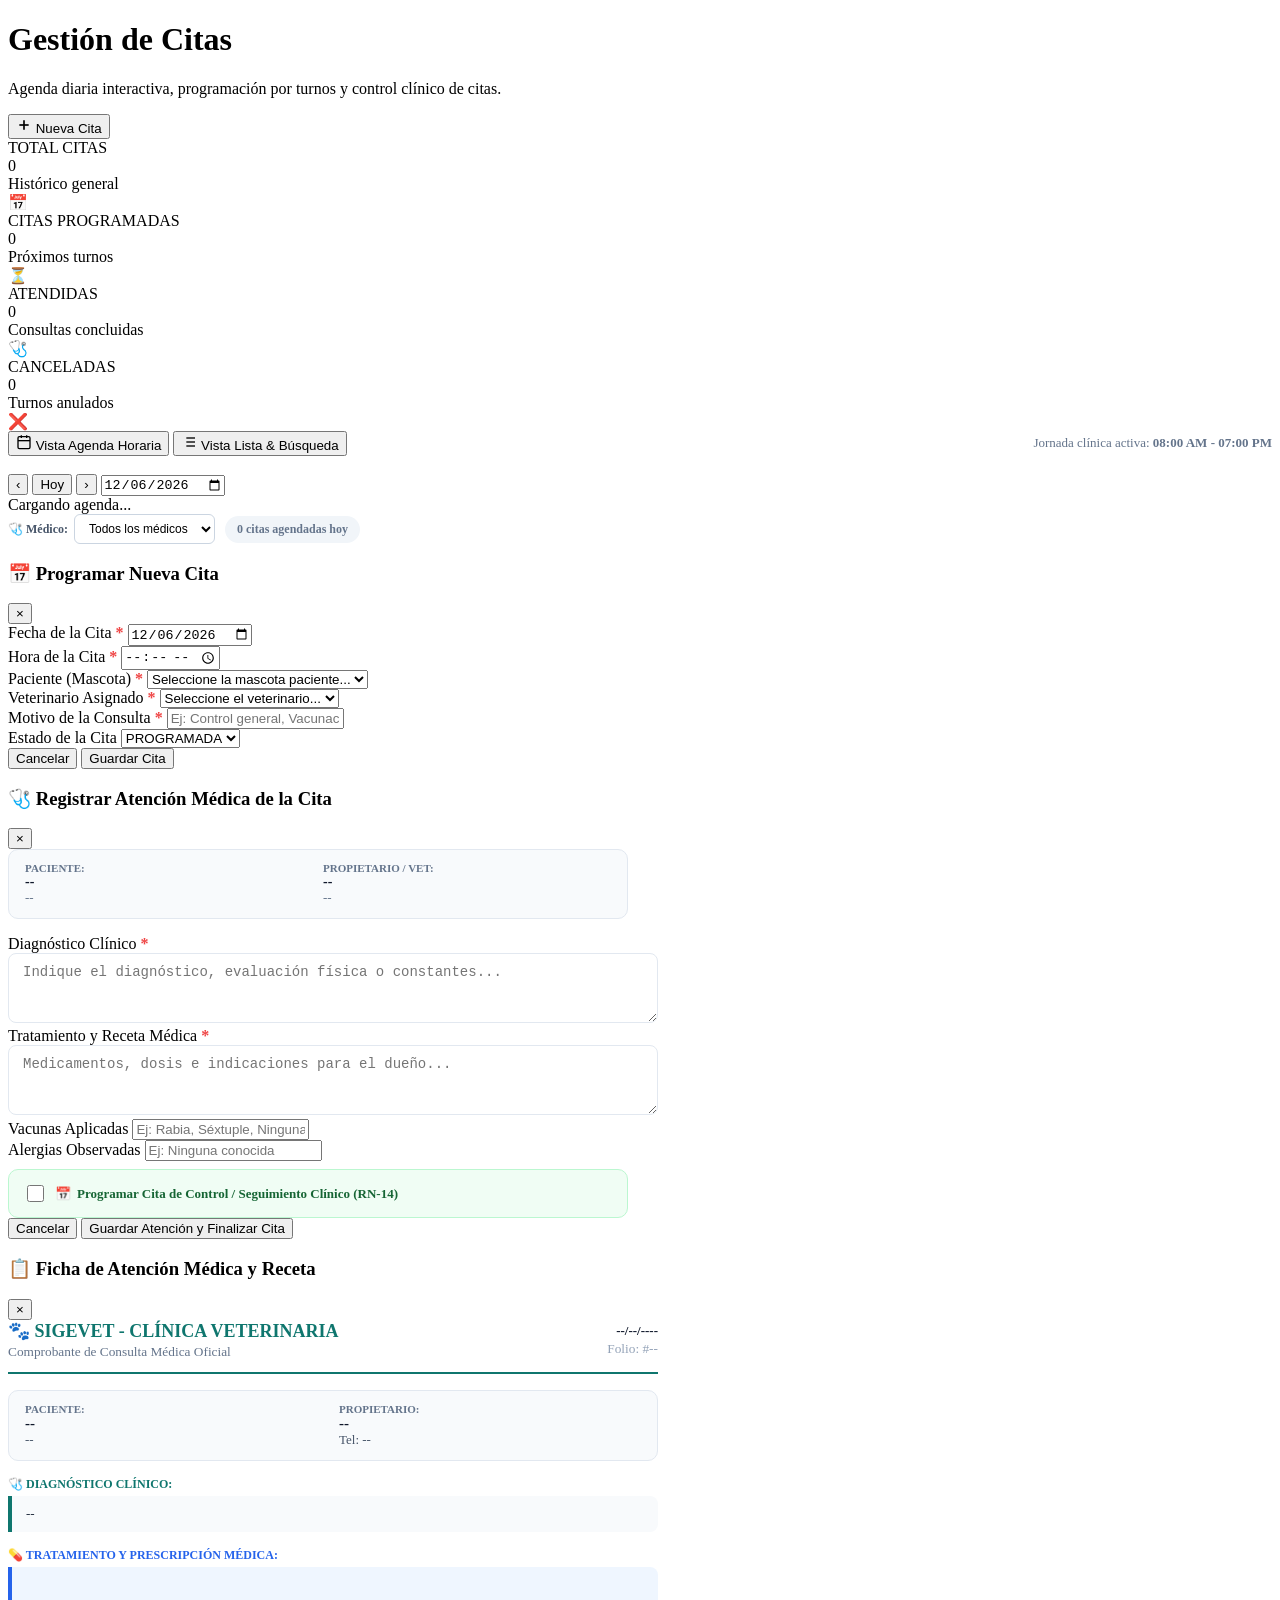
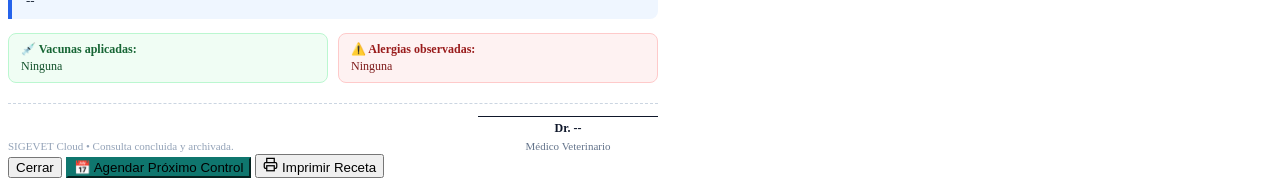
==== commit 2a19aba0: "Implementar RN-12 (alertas clinicas en agenda) y RN-14 (citas de seguimiento y proxima visita desde " ====
--- a/src/main/resources/templates/citas.html
+++ b/src/main/resources/templates/citas.html
@@ -319,6 +319,42 @@
                         <input type="text" id="atenderAlergias" placeholder="Ej: Ninguna conocida">
                     </div>
                 </div>
+
+                <!-- RN-14: CITA DE SEGUIMIENTO / PRÓXIMA VISITA -->
+                <div style="background:#f0fdf4; border:1px solid #bbf7d0; border-radius:10px; padding:12px 14px; margin-top:8px;">
+                    <div style="display:flex; align-items:center; gap:8px;">
+                        <input type="checkbox" id="checkAgendarControl" style="width:17px; height:17px; cursor:pointer;" onchange="toggleControlCita(this.checked)">
+                        <label for="checkAgendarControl" style="font-weight:700; color:#166534; cursor:pointer; margin:0; font-size:13px; display:inline-flex; align-items:center; gap:6px;">
+                            <span>📅</span> Programar Cita de Control / Seguimiento Clínico (RN-14)
+                        </label>
+                    </div>
+                    <div id="seccionCamposControl" style="display:none; margin-top:10px; padding-top:10px; border-top:1px dashed #86efac;">
+                        <div style="display:grid; grid-template-columns: 1fr 1fr; gap:10px; margin-bottom:8px;">
+                            <div>
+                                <label style="font-size:11px; font-weight:700; color:#374151; display:block; margin-bottom:4px;">Fecha Próxima Visita:</label>
+                                <input type="date" id="controlFecha" style="width:100%; padding:8px 10px; border-radius:6px; border:1px solid #cbd5e1; font-size:13px; background:white;">
+                            </div>
+                            <div>
+                                <label style="font-size:11px; font-weight:700; color:#374151; display:block; margin-bottom:4px;">Hora de Control:</label>
+                                <select id="controlHora" style="width:100%; padding:8px 10px; border-radius:6px; border:1px solid #cbd5e1; font-size:13px; background:white;">
+                                    <option value="09:00">09:00 AM</option>
+                                    <option value="10:00" selected>10:00 AM</option>
+                                    <option value="11:00">11:00 AM</option>
+                                    <option value="12:00">12:00 PM</option>
+                                    <option value="14:00">02:00 PM</option>
+                                    <option value="15:00">03:00 PM</option>
+                                    <option value="16:00">04:00 PM</option>
+                                    <option value="17:00">05:00 PM</option>
+                                    <option value="18:00">06:00 PM</option>
+                                </select>
+                            </div>
+                        </div>
+                        <div>
+                            <label style="font-size:11px; font-weight:700; color:#374151; display:block; margin-bottom:4px;">Motivo del Control:</label>
+                            <input type="text" id="controlMotivo" value="Control clínico y evaluación de tratamiento" style="width:100%; padding:8px 10px; border-radius:6px; border:1px solid #cbd5e1; font-size:13px; background:white;">
+                        </div>
+                    </div>
+                </div>
             </div>
 
             <div class="modal-footer">
@@ -411,6 +447,9 @@
 
         <div class="modal-footer">
             <button type="button" class="btn-secondary" onclick="cerrarModalFichaAtencion()">Cerrar</button>
+            <button type="button" class="btn-primary" style="background:#0f766e; border-color:#0f766e;" onclick="agendarControlDesdeFicha()">
+                📅 Agendar Próximo Control
+            </button>
             <button type="button" class="btn-primary" onclick="imprimirFichaCita()">
                 <svg width="15" height="15" viewBox="0 0 24 24" fill="none" stroke="currentColor" stroke-width="2">
                     <polyline points="6 9 6 2 18 2 18 9"></polyline>
@@ -714,6 +753,13 @@
                     if (espLower.includes('perro') || espLower.includes('canino')) petIcon = '🐶';
                     else if (espLower.includes('gato') || espLower.includes('felino')) petIcon = '🐱';
 
+                    // RN-12: Alertas clínicas visibles en agenda
+                    const alertasHTML = (c.alertasClinicas && c.alertasClinicas.length > 0)
+                        ? `<div style="margin-top:6px; display:flex; flex-wrap:wrap; gap:4px;">
+                             ${c.alertasClinicas.map(a => `<span class="badge-alerta-clinica" style="background:#fef2f2; color:#b91c1c; border:1px solid #fecaca; padding:2px 8px; border-radius:6px; font-size:11px; font-weight:700; display:inline-flex; align-items:center; gap:4px;">⚠️ ${a}</span>`).join('')}
+                           </div>`
+                        : '';
+
                     const puedeAtender = estado !== 'ATENDIDA' && estado !== 'CANCELADA';
 
                     bodyHTML += `
@@ -732,6 +778,7 @@
                                     <div style="font-size:12px; color:#64748b; margin-top:2px;">
                                         👤 Propietario: <strong>${c.clienteNombre}</strong> | 🩺 ${c.veterinarioNombre} | ⏰ Hora: <strong>${c.horaFormateada || horaSlot}</strong>
                                     </div>
+                                    ${alertasHTML}
                                 </div>
                             </div>
 
@@ -940,6 +987,11 @@
                             ${c.clienteTelefono ? `<span class="meta-tag">📞 ${c.clienteTelefono}</span>` : ''}
                             <span class="meta-tag">🩺 ${c.veterinarioNombre}</span>
                         </div>
+                        ${(c.alertasClinicas && c.alertasClinicas.length > 0) ? `
+                            <div style="margin-top:6px; display:flex; flex-wrap:wrap; gap:4px;">
+                                ${c.alertasClinicas.map(a => `<span class="badge-alerta-clinica" style="background:#fef2f2; color:#b91c1c; border:1px solid #fecaca; padding:2px 8px; border-radius:6px; font-size:11px; font-weight:700; display:inline-flex; align-items:center; gap:4px;">⚠️ ${a}</span>`).join('')}
+                            </div>
+                        ` : ''}
                     </div>
                 </div>
 
@@ -1114,6 +1166,11 @@
         }
     }
 
+    function toggleControlCita(activo) {
+        const sec = document.getElementById('seccionCamposControl');
+        if (sec) sec.style.display = activo ? 'block' : 'none';
+    }
+
     function abrirModalAtenderCita(id) {
         if (!esClinico) {
             mostrarToast("Acceso denegado: Solo el personal veterinario o administrador puede atender consultas.", "error");
@@ -1134,6 +1191,19 @@
         document.getElementById('atenderInfoVeterinario').textContent = c.veterinarioNombre;
 
         document.getElementById('atenderDiagnostico').value = `Motivo de consulta: ${c.motivo}. `;
+
+        // RN-14: Configurar defaults para cita de control (+7 días)
+        const checkCtrl = document.getElementById('checkAgendarControl');
+        if (checkCtrl) {
+            checkCtrl.checked = false;
+            document.getElementById('seccionCamposControl').style.display = 'none';
+            const d7 = new Date();
+            d7.setDate(d7.getDate() + 7);
+            const fechaSugerida = d7.toISOString().split('T')[0];
+            document.getElementById('controlFecha').value = fechaSugerida;
+            document.getElementById('controlFecha').min = new Date().toISOString().split('T')[0];
+            document.getElementById('controlMotivo').value = `Control y seguimiento de evolución (${c.mascotaNombre})`;
+        }
 
         document.getElementById('modalAtenderCita').classList.add('active');
     }
@@ -1171,12 +1241,56 @@
             }
 
             cerrarModalAtenderCita();
-            mostrarToast("¡Atención registrada e historial clínico actualizado!", "success");
-            cargarCitas();
-            cargarEstadisticas();
+
+            // RN-14: Si se marcó programar cita de seguimiento / control, agendarla automáticamente
+            const agendarControl = document.getElementById('checkAgendarControl') && document.getElementById('checkAgendarControl').checked;
+            if (agendarControl) {
+                const fechaCtrl = document.getElementById('controlFecha').value;
+                const horaCtrl = document.getElementById('controlHora').value;
+                const motivoCtrl = document.getElementById('controlMotivo').value.trim() || 'Control y seguimiento clínico';
+
+                try {
+                    const respCtrl = await fetch('/api/citas', {
+                        method: 'POST',
+                        headers: { 'Content-Type': 'application/json', 'Accept': 'application/json' },
+                        body: JSON.stringify({
+                            fecha: fechaCtrl,
+                            hora: horaCtrl,
+                            mascotaId: payload.mascotaId,
+                            veterinarioId: payload.veterinarioId,
+                            motivo: motivoCtrl,
+                            estado: 'PROGRAMADA'
+                        })
+                    });
+
+                    if (respCtrl.ok) {
+                        mostrarToast(`¡Atención registrada y Cita de Control agendada para el ${fechaCtrl}!`, "success");
+                    } else {
+                        const errData = await respCtrl.json().catch(() => ({}));
+                        mostrarToast(`Atención registrada. Aviso de cita de control: ${errData.error || 'Horario no disponible'}`, "warning");
+                    }
+                } catch (eCtrl) {
+                    mostrarToast("Atención registrada. Hubo un error de conexión al agendar el control.", "warning");
+                }
+            } else {
+                mostrarToast("¡Atención registrada e historial clínico actualizado!", "success");
+            }
+
+            await cargarCitas();
+            await cargarEstadisticas();
         } catch (error) {
             mostrarToast("Error de conexión con el servidor", "error");
         }
+    }
+
+    function agendarControlDesdeFicha() {
+        cerrarModalFichaAtencion();
+        abrirModalCrear();
+        const d7 = new Date();
+        d7.setDate(d7.getDate() + 7);
+        document.getElementById('inputFecha').value = d7.toISOString().split('T')[0];
+        document.getElementById('inputHora').value = '10:00';
+        document.getElementById('inputMotivo').value = 'Control clínico y seguimiento post-consulta';
     }
 
     async function eliminarCita(id) {
